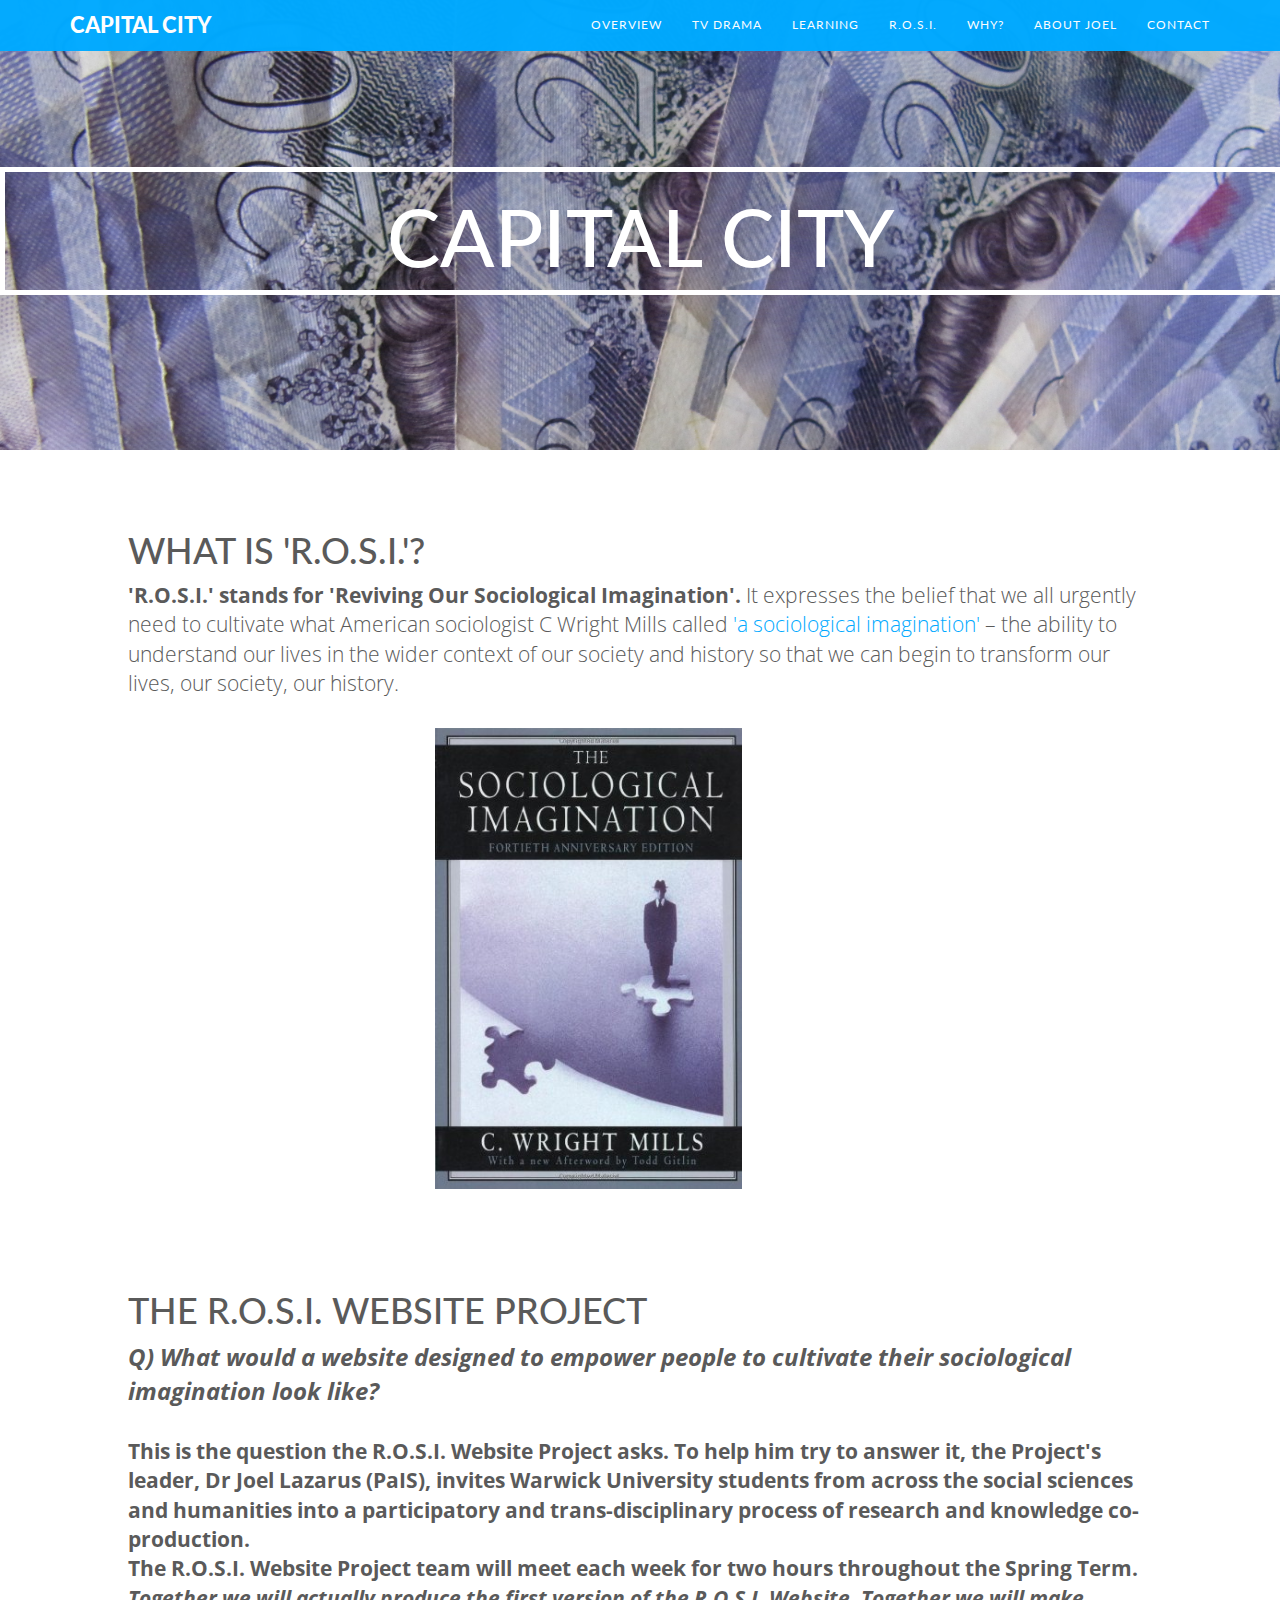
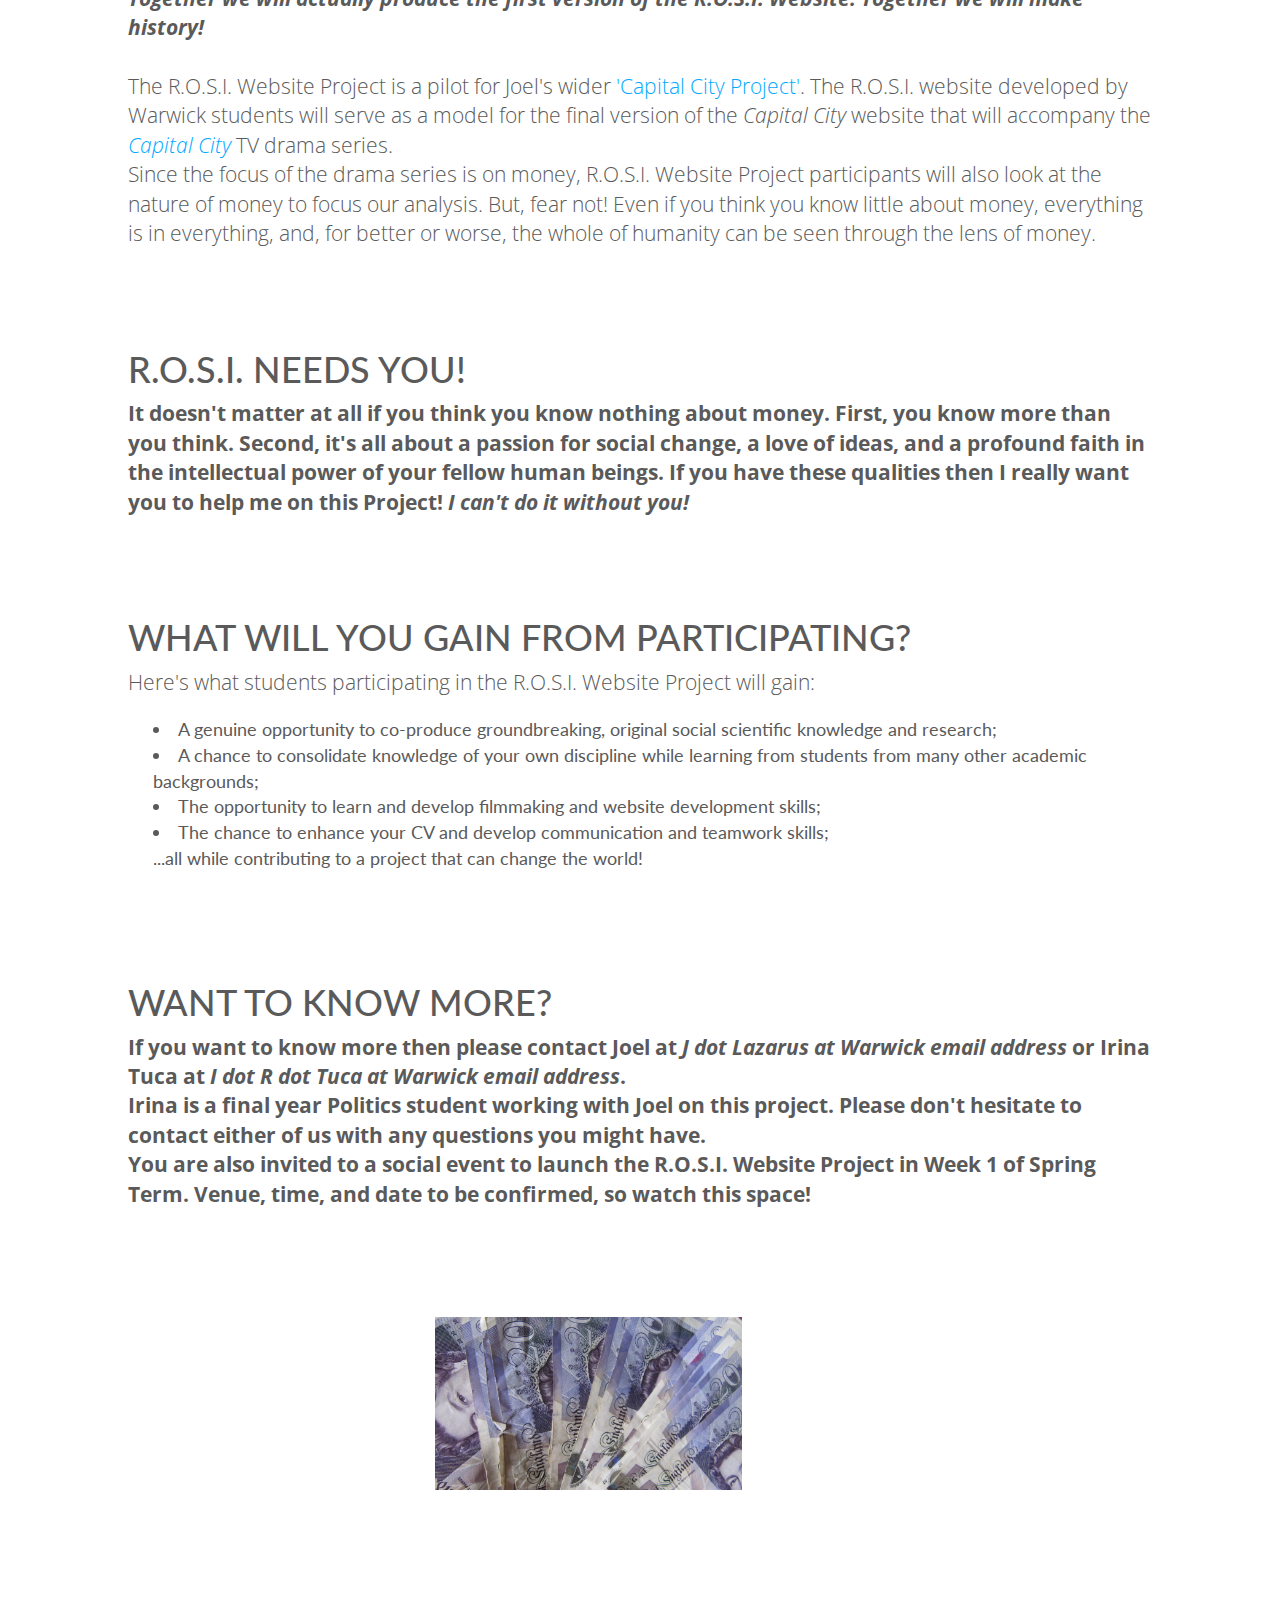
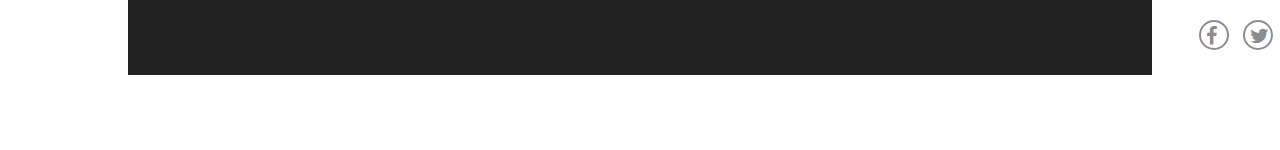
==== rosi.html @ 5887f874 "few more small edits" ====
<!DOCTYPE html>
<html lang="en">

  <head>
         <!-- Basic Page Needs
        ================================================== -->
        <meta charset="utf-8">
        <!--[if IE]><meta http-equiv="x-ua-compatible" content="IE=9" /><![endif]-->
        <meta name="viewport" content="width=device-width, initial-scale=1">
        <title>Capital City</title>
        <meta name="description" content="Capital City drama">
        <meta name="keywords" content="marxism, television, drama">
        <meta name="author" content="Joel Lazarus">
        
        <!-- Favicons
        ================================================== -->
        <link rel="shortcut icon" href="img/favicon.ico" type="image/x-icon">
        <link rel="apple-touch-icon" href="img/apple-touch-icon.png">
        <link rel="apple-touch-icon" sizes="72x72" href="img/apple-touch-icon-72x72.png">
        <link rel="apple-touch-icon" sizes="114x114" href="img/apple-touch-icon-114x114.png">

        <!-- Bootstrap -->
        <link rel="stylesheet" type="text/css"  href="css/bootstrap.css">
        <link rel="stylesheet" type="text/css" href="fonts/font-awesome/css/font-awesome.css">

        <!-- Slider
        ================================================== -->
        <link href="css/owl.carousel.css" rel="stylesheet" media="screen">
        <link href="css/owl.theme.css" rel="stylesheet" media="screen">

        <!-- Stylesheet
        ================================================== -->
        <link rel="stylesheet" type="text/css"  href="css/style.css">
        <link rel="stylesheet" type="text/css" href="css/responsive.css">

        <link href='http://fonts.googleapis.com/css?family=Lato:100,300,400,700,900,100italic,300italic,400italic,700italic,900italic' rel='stylesheet' type='text/css'>
        <link href='http://fonts.googleapis.com/css?family=Open+Sans:300italic,400italic,600italic,700italic,800italic,700,300,600,800,400' rel='stylesheet' type='text/css'>

        <script type="text/javascript" src="js/modernizr.custom.js"></script>

        <!-- HTML5 shim and Respond.js for IE8 support of HTML5 elements and media queries -->
        <!-- WARNING: Respond.js doesn't work if you view the page via file:// -->
        <!--[if lt IE 9]>
          <script src="https://oss.maxcdn.com/html5shiv/3.7.2/html5shiv.min.js"></script>
          <script src="https://oss.maxcdn.com/respond/1.4.2/respond.min.js"></script>
        <![endif]-->
  </head>

  <body>
        <!-- Navigation
        ==========================================-->
    <nav id="tf-menu" class="navbar navbar-default navbar-fixed-top blue">
      <div class="container">
        <!-- Brand and toggle get grouped for better mobile display -->
        <div class="navbar-header">
          <button type="button" class="navbar-toggle collapsed" data-toggle="collapse" data-target="#bs-example-navbar-collapse-1">
            <span class="sr-only">Toggle navigation</span>
            <span class="icon-bar"></span>
            <span class="icon-bar"></span>
            <span class="icon-bar"></span>
          </button>
          <a class="navbar-brand" href="index.html">CAPITAL CITY</a>
        </div>

        <!-- Collect the nav links, forms, and other content for toggling -->
        <div class="collapse navbar-collapse" id="bs-example-navbar-collapse-1">
          <ul class="nav navbar-nav navbar-right">
            <li><a href="index.html#overview" class="page-scroll">Overview</a></li>
            <li><a href="index.html#tv" class="page-scroll">TV Drama</a></li>
            <li><a href="index.html#rosi" class="page-scroll">Learning</a></li>
            <li><a href="rosi.html" >R.O.S.I.</a></li>
            <li><a href="index.html#why" class="page-scroll">Why?</a></li>             
<!--             <li><a href="#tf-timeline" class="page-scroll">The Plan</a></li> -->
            <li><a href="index.html#joel" class="page-scroll">About Joel</a></li>
            <li><a href="index.html#contact" class="page-scroll">Contact</a></li>
          </ul>
        </div><!-- /.navbar-collapse -->
      </div><!-- /.container-fluid -->
    </nav>

         <!-- front pic and logo
    ==========================================-->

    <div id="front">
        <div class="content text-center">
            <div id="front-text">
                <h1 style="color:white; font-size:80px;">CAPITAL CITY</h1> 
            </div>
        </div>
    </div>



        <!-- overview
    ==========================================-->

    <div id="overview-bg">
        <div id="overview" style="width:80%;margin:0 10% 0 10%;">
            <div class="overlay-white">
                <div class="content">
                    <h1>What is 'R.O.S.I.'?</h1>
                    <p class="lead">
                        <strong>
                        'R.O.S.I.' stands for 'Reviving Our Sociological Imagination'. </strong>It expresses the belief that we all urgently need to cultivate what American sociologist C Wright Mills called <a href="https://www.youtube.com/watch?v=vcnOpZXcSvw">'a sociological imagination'</a> – the ability to understand our lives in the wider context of our society and history so that we can begin to transform our lives, our society, our history. 
                        <br>
                        <br>
                        <img src="img/Sociological Imagination 2.jpg" class="myimage"/>
        <div id="overview-bg">
             <div class="overlay-white">
                <div class="content">
                    <h1>The R.O.S.I. Website Project</h1>
                    <p class="lead">
                        <strong>
                        <font size="5">
                        <i>Q) What would a website designed to empower people to cultivate their sociological imagination look like?</I><br>
                        </font>
                        <br>
                        This is the question the R.O.S.I. Website Project asks. To help him try to answer it, the Project's leader, Dr Joel Lazarus (PaIS), invites Warwick University students from across the social sciences and humanities into a participatory and trans-disciplinary process of research and knowledge co-production.<br> 
                        The R.O.S.I. Website Project team will meet each week for two hours throughout the Spring Term.<br> 
                        <i>Together we will actually produce the first version of the R.O.S.I. Website. Together we will make history!</i>
                        </strong>
                        <br>
                        <br>
                        The R.O.S.I. Website Project is a pilot for Joel's wider <a href="https://www.capital-city.github.io">'Capital City Project'</a>. The R.O.S.I. website developed by Warwick students will serve as a model for the final version of the <i>Capital City</i> website that will accompany the <a href="#tv" class="page-scroll"><i>Capital City</i></a> TV drama series.
                        <br>
                        Since the focus of the drama series is on money, R.O.S.I. Website Project participants will also look at the nature of money to focus our analysis. But, fear not! Even if you think you know little about money, everything is in everything, and, for better or worse, the whole of humanity can be seen through the lens of money.

                    </p>
        <div id="overview-bg">
                <div class="overlay-white">
                <div class="content">
                    <h1>R.O.S.I. needs YOU!</h1>
                    <p class="lead">
                        <strong>
                        It doesn't matter at all if you think you know nothing about money. First, you know more than you think. Second, it's all about a passion for social change, a love of ideas, and a profound faith in the intellectual power of your fellow human beings. If you have these qualities then I really want you to help me on this Project! <i>I can't do it without you!</I>
                        </strong>
                        
                    </p>
        <div id="overview-bg">
                <div class="overlay-white">
                <div class="content">
                    <h1>What will you gain from participating?</h1>
                    <p class="lead">
                       Here's what students participating in the R.O.S.I. Website Project will gain:
                       <font size="4">
                       <ul>
                       <li>A genuine opportunity to co-produce groundbreaking, original social scientific knowledge and research;</li>
                       <li>A chance to consolidate knowledge of your own discipline while learning from students from many other academic backgrounds;</li>
                       <li>The opportunity to learn and develop filmmaking and website development skills;</li>
                       <li>The chance to enhance your CV and develop communication and teamwork skills;</li>
                        ...all while contributing to a project that can change the world!
                    </ul>
                </font>
                    </p>
                             <br>
        <div id="overview-bg">
                <div class="overlay-white">
                <div class="content">
                    <h1>Want to know more?</h1>
                    <p class="lead">
                    <strong>
                    If you want to know more then please contact Joel at <i>J dot Lazarus at Warwick email address</i> or Irina Tuca at <i>I dot R dot Tuca at Warwick email address</i>. 
                    <br>
                    Irina is a final year Politics student working with Joel on this project. Please don't hesitate to contact either of us with any questions you might have.
                    
                    <br>
                    You are also invited to a social event to launch the R.O.S.I. Website Project in Week 1 of Spring Term. Venue, time, and date to be confirmed, so watch this space!
                    </strong>
                    <p class="lead">
                    <br>
                    <br>
                    <br>
                    <img src="img/cash.jpg" class="myimage"/>
                    <!-- <div class="myimage"> -->
                        <!-- <iframe width="560" height="315" src="https://www.youtube.com/embed/0XYc2scuJrI" frameborder="0" allowfullscreen></iframe>     -->
                    </font> 
                    </div>

             
                   
                </div>
            </div>
        </div>
    </div>


        <!-- watching
    ==========================================-->


    
          <!-- RoadMap
    ==========================================-->

<!-- Copy from about.html section -->

 


      <!-- Joel
    ==========================================-->


    
    <br>
    <br>

    <nav id="footer">
        <div class="container">
            <div class="pull-left fnav">
          
            </div>
            <div class="pull-right fnav">
                <ul class="footer-social">
                    <li><a href="#"><i class="fa fa-facebook"></i></a></li>
                    <li><a href="#"><i class="fa fa-twitter"></i></a></li>
                </ul>
            </div>
        </div>
    </nav>


    <!-- jQuery (necessary for Bootstrap's JavaScript plugins) -->
    <script src="https://ajax.googleapis.com/ajax/libs/jquery/1.11.1/jquery.min.js"></script>
    <script type="text/javascript" src="js/jquery.1.11.1.js"></script>
    <!-- Include all compiled plugins (below), or include individual files as needed -->
    <script type="text/javascript" src="js/bootstrap.js"></script>
    <script type="text/javascript" src="js/SmoothScroll.js"></script>
    <script type="text/javascript" src="js/jquery.isotope.js"></script>

    <script src="js/owl.carousel.js"></script>

    <!-- Javascripts
    ================================================== -->
    <script type="text/javascript" src="js/main.js"></script>

  </body>
</html>
---- css/style.css ----
@import url(http://fonts.googleapis.com/css?family=Lato:100,300,400,700,900,100italic,300italic,400italic,700italic,900italic);
@import url(http://fonts.googleapis.com/css?family=Open+Sans:300italic,400italic,600italic,700italic,800italic,700,300,600,800,400);

body, html{
	font-family: 'Lato', sans-serif;
	text-rendering: optimizeLegibility !important;
	-webkit-font-smoothing: antialiased !important;
	color: #5a5a5a;
}

h1{
	text-transform: uppercase;
}
h1 strong{
	font-weight: 900;
}
h2{
	text-transform: uppercase;
}
h3{
font-size: 18px;
font-weight: 900;
}
h4{
	text-transform: uppercase;
}
h5{
	text-transform: uppercase;
	font-weight: 700;
	line-height: 20px;
}
p{
	font-family: 'Open Sans', sans-serif;
}
p.intro{
	font-size: 16px;
	margin: 12px 0 0;
	line-height: 24px;
	font-family: 'Open Sans', sans-serif;
}
a{ color: #00A9FF;}
a:hover,
a:focus{
	text-decoration: none;
	color: #00A9FF;
}

.section-title hr{
	border-color: #00A9FF;
	border-width: 4px;
	width: 60px;
	float: left;
	clear: both;
}
.clearfix:after {
     visibility: hidden;
     display: block;
     font-size: 0;
     content: " ";
     clear: both;
     height: 0;
     }
.clearfix { display: inline-block; }
* html .clearfix { height: 1%; }
.clearfix { display: block; }
ul, ol{
	padding: 0;
	webkit-padding: 0;
	moz-padding: 0;
}
/* Navigation */
#tf-menu {
	transition: all 0.8s;
}

#tf-menu.navbar-default {
	background-color: rgba(248, 248, 248, 0);
	border-color: rgba(231, 231, 231, 0);
}
#tf-menu a.navbar-brand {
text-transform: uppercase;
font-size: 22px;
color: #fff;
font-weight: 900;
}

#tf-menu.navbar-default .navbar-nav > li > a {
	text-transform: uppercase;
	color: #FFF;
	font-size: 12px;
	letter-spacing: 1px;
}

#tf-menu.blue {
	background-color: #01AAFF;
	opacity: 0.98;
}

#tf-menu.blue.on {
	background-color: rgba(0,144,215,1) !important;
	padding: 0 !important;
}

#tf-menu.green {
	background-color: #00D07F;
}

#tf-menu.green.on {
	background-color: rgba(13,181,117,1) !important;
	padding: 0 !important;
}

.navbar-default .navbar-nav > .active > a, 
.navbar-default .navbar-nav > .active > a:hover, 
.navbar-default .navbar-nav > .active > a:focus {
	/*color: #00A9FF !important;*/
	text-decoration: underline;
	background-color: transparent;
	font-weight: 700;
}

.navbar-toggle {
	border-radius: 0;
	}
.navbar-default .navbar-toggle:hover, 
.navbar-default .navbar-toggle:focus {
	background-color: #00A9FF;
	border-color: #00A9FF;
	}
.navbar-default .navbar-toggle:hover>.icon-bar {
	background-color: #FFF;
	}


.overlay-blue{
	background: rgba(1,170,255,1);
	height: auto;
	background-attachment: fixed;
	padding-bottom: 25px;
}
.overlay-green{
	background: rgba(0,208,127,1);
	height: auto;
	background-attachment: fixed;
	padding-bottom: 25px;
}
.overlay-white{
	background: rgba(255,255,255,0.5);
	height: auto;
	background-attachment: fixed;
	padding-bottom: 25px;
}
.overlay-white h2{
	color: #0DB575;
}

.engage-section .content{
	padding-top: 3%;
}
#sec1{
	height: 750px;
}
#sec3{
	height: 1300px;
}
#sec4{
	height: 500px;
}
.engage-section{
	heigth: 900px;
}
#tf-engage{
	color: #fff;
}
#tf-engage p{
	font-size: 16px;
}
ul {
	font-size: 16px;
    list-style-position: inside;
    margin-left: 25px; 
}
#tf-studies{
	background-image: url("../img/07.jpg");
	background-size: cover;
	background-position: center;
	background-attachment: fixed;
	background-repeat: no-repeat;
}
#tf-science{
	background-image: url("../img/09.jpg");
	background-size: cover;
	background-position: center;
	background-attachment: fixed;
	background-repeat: no-repeat;
}

/* Home Style */
#tf-home{
	background-size: cover;
	background-position: center;
	background-attachment: fixed;
	background-repeat: no-repeat;
	color: #cfcfcf;
}
#tf-home p.lead{
	color: rgba(250,250,250,1);
	text-align="justify"
}	

#video-box {
	position: relative;
	display: inline-block;
	background: url(../img/01.png);
	background-size: 400px;
	background-repeat: no-repeat;
	width:  400px;
	height: 350px;
}

.presentation-video{
	padding: 20px 18px 120px 18px;
}

.content{
	position: relative;
	padding: 6% 0 0;
}

.color{
	color: #00A9FF;
}

a.fa.fa-angle-down {
	padding: 10px 15px;
	color: rgba(210,211,213,1);
	border: 2px solid #b4b4b4;
	border-radius: 50%;
	font-size: 24px;
	margin-top: 20px;
	transition: all 0.5s;
}
a.fa.fa-angle-down.blue:hover{
	background: rgba(0,169,255,0.9);
	color: #ffffff;
	border: 2px solid #00A9FF;
}
a.fa.fa-angle-down.white:hover{
	background: rgba(210,211,213,0.5);
	color: #ffffff;
	border: 2px solid #00A9FF;
}
/* About Section */
#tf-about{
	padding: 80px 0;
}
ul.about-list{ margin: 30px 0 0 ;}
ul.about-list li{
	display: block;
	font-size: 16px;
	line-height: 30px;
	font-family: 'Open Sans', sans-serif;
}
ul.about-list li span{ 
	margin-right: 10px;
}

#tf-timeline{
	margin-top: 150px;
}

/* Team Section */
#tf-team{
	background: url(../img/03.jpg);
	background-size: cover;
	background-position: center;
	background-attachment: fixed;
	background-repeat: no-repeat;
	color: #ffffff;
}
#tf-team .overlay{
	background: -moz-linear-gradient(top,  rgba(0,0,0,0.8) 0%, rgba(0,0,0,0.73) 17%, rgba(0,0,0,0.66) 35%, rgba(0,0,0,0.55) 62%, rgba(0,0,0,0.4) 100%); /* FF3.6+ */
	background: -webkit-gradient(linear, left top, left bottom, color-stop(0%,rgba(0,0,0,0.8)), color-stop(17%,rgba(0,0,0,0.73)), color-stop(35%,rgba(0,0,0,0.66)), color-stop(62%,rgba(0,0,0,0.55)), color-stop(100%,rgba(0,0,0,0.4))); /* Chrome,Safari4+ */
	background: -webkit-linear-gradient(top,  rgba(0,0,0,0.8) 0%,rgba(0,0,0,0.73) 17%,rgba(0,0,0,0.66) 35%,rgba(0,0,0,0.55) 62%,rgba(0,0,0,0.4) 100%); /* Chrome10+,Safari5.1+ */
	background: -o-linear-gradient(top,  rgba(0,0,0,0.8) 0%,rgba(0,0,0,0.73) 17%,rgba(0,0,0,0.66) 35%,rgba(0,0,0,0.55) 62%,rgba(0,0,0,0.4) 100%); /* Opera 11.10+ */
	background: -ms-linear-gradient(top,  rgba(0,0,0,0.8) 0%,rgba(0,0,0,0.73) 17%,rgba(0,0,0,0.66) 35%,rgba(0,0,0,0.55) 62%,rgba(0,0,0,0.4) 100%); /* IE10+ */
	background: linear-gradient(to bottom,  rgba(0,0,0,0.8) 0%,rgba(0,0,0,0.73) 17%,rgba(0,0,0,0.66) 35%,rgba(0,0,0,0.55) 62%,rgba(0,0,0,0.4) 100%); /* W3C */
	filter: progid:DXImageTransform.Microsoft.gradient( startColorstr='#cc000000', endColorstr='#66000000',GradientType=0 ); /* IE6-9 */
	height: auto;
	background-attachment: fixed;
	padding: 80px 0;
}
.section-title.center{
	padding: 30px 0;
}
.section-title h2,
.section-title.center h2{
	font-weight: 300;
}
.section-title.center .line{
	border-top: 4px solid #00A9FF;
	height: 10px;
	width: 60px;
	text-align: center;
	margin: 0 auto;
	margin-top: 20px;
}

.section-title.center hr {
	border-top: 4px solid rgba(252, 172, 69, 0.34);
	width: 40px;
	text-align: center;
	margin-top: 10px;
	position: relative;
	left: 17%;
}

#team{ margin: 0 auto}
#team .item{
    padding: 0;
    margin: 5		px;
    color: #FFF;
    text-align: center;
}

img.img-circle.team-img {
	width: 120px;
	height: 120px;
	border: 4px solid transparent;
	transition: all 0.5s;
}
#tf-team .item .thumbnail:hover>img.img-circle.team-img{
	border: 4px solid #00A9FF;
}
#tf-team .thumbnail {
	background: transparent;
	border: 0;
}

#tf-team .thumbnail .caption {
	padding: 9px;
	color: #F2F2F2;
}

.owl-theme .owl-controls .owl-page span {
	display: block;
	width: 10px;
	height: 10px;
	margin: 5px 7px;
	filter: Alpha(Opacity=1);
	opacity: 1;
	-webkit-border-radius: 0;
	-moz-border-radius: 20px;
	border-radius: 0;
	background: #FFFFFF;
	transition: all 0.5s;
}

.owl-theme .owl-controls .owl-page.active span, 
.owl-theme .owl-controls.clickable .owl-page:hover span {
	filter: Alpha(Opacity=100);
	opacity: 1;
	background: #00A9FF;
}
.owl-theme .owl-controls .owl-page.active span{
	background: #00A9FF;
}

/* Services Section */
#tf-services{
	padding: 30px 0;
}

.space{
	margin-top: 40px;
}

#tf-services i.fa {
	font-size: 40px;
	border: 4px solid #00A9FF;
	width: 100px;
	height: 100px;
	padding: 27px 25px;
	margin-bottom: 10px;
	border-radius: 50%;
	transition: all 0.5s;
}

#tf-services i.fa.fa-mobile{
	font-size: 50px;
	padding: 20px 25px;
}

#tf-services .service:hover>i.fa{
	background: #00A9FF;
	color: #ffffff;
}

/* Clients Section */
#tf-clients{
	background: url(../img/04.jpg);
	background-size: cover;
	background-position: center;
	background-attachment: fixed;
	background-repeat: no-repeat;
	color: #ffffff;
}

#tf-clients .overlay{
	background: -moz-linear-gradient(top,  rgba(0,0,0,0.8) 0%, rgba(0,0,0,0.73) 17%, rgba(0,0,0,0.66) 35%, rgba(0,0,0,0.55) 62%, rgba(0,0,0,0.4) 100%); /* FF3.6+ */
	background: -webkit-gradient(linear, left top, left bottom, color-stop(0%,rgba(0,0,0,0.8)), color-stop(17%,rgba(0,0,0,0.73)), color-stop(35%,rgba(0,0,0,0.66)), color-stop(62%,rgba(0,0,0,0.55)), color-stop(100%,rgba(0,0,0,0.4))); /* Chrome,Safari4+ */
	background: -webkit-linear-gradient(top,  rgba(0,0,0,0.8) 0%,rgba(0,0,0,0.73) 17%,rgba(0,0,0,0.66) 35%,rgba(0,0,0,0.55) 62%,rgba(0,0,0,0.4) 100%); /* Chrome10+,Safari5.1+ */
	background: -o-linear-gradient(top,  rgba(0,0,0,0.8) 0%,rgba(0,0,0,0.73) 17%,rgba(0,0,0,0.66) 35%,rgba(0,0,0,0.55) 62%,rgba(0,0,0,0.4) 100%); /* Opera 11.10+ */
	background: -ms-linear-gradient(top,  rgba(0,0,0,0.8) 0%,rgba(0,0,0,0.73) 17%,rgba(0,0,0,0.66) 35%,rgba(0,0,0,0.55) 62%,rgba(0,0,0,0.4) 100%); /* IE10+ */
	background: linear-gradient(to bottom,  rgba(0,0,0,0.8) 0%,rgba(0,0,0,0.73) 17%,rgba(0,0,0,0.66) 35%,rgba(0,0,0,0.55) 62%,rgba(0,0,0,0.4) 100%); /* W3C */
	filter: progid:DXImageTransform.Microsoft.gradient( startColorstr='#cc000000', endColorstr='#66000000',GradientType=0 ); /* IE6-9 */
	padding: 80px 0;
	background-attachment: fixed;
}

#clients .item{
    padding: 0;
    margin: 35px;
    color: #FFF;
    text-align: center;
}
/* Gallery Section 
==============================*/
#tf-works{
	padding: 30px 0;
}

.categories{ 
	padding: 10px 0;
}
ul.cat li{
	display: inline-block;
}
#tf-works li.pull-right {
	margin-top: 10px;
}
ol.type li{
	display: inline-block;
	margin-left: 20px;
}
ol.type li:after{
	content: ' | ';
	margin-left: 20px;
}
ol.type li:last-child:after { content: ''; }
ol.type li a{ color: #222222}
ol.type li a.active { font-weight: 700; }
.isotope-item { z-index: 2 }
.isotope-hidden.isotope-item { z-index: 1 }
.isotope,
.isotope .isotope-item {
    /* change duration value to whatever you like */
    -webkit-transition-duration: 0.8s;
    -moz-transition-duration: 0.8s;
    transition-duration: 0.8s;
}
.isotope-item {
    margin-right: -1px;
    -webkit-backface-visibility: hidden;
    backface-visibility: hidden;
}
.isotope {
    -webkit-backface-visibility: hidden;
    backface-visibility: hidden;
    -webkit-transition-property: height, width;
    -moz-transition-property: height, width;
    transition-property: height, width;
}
.isotope .isotope-item {
    -webkit-backface-visibility: hidden;
    backface-visibility: hidden;
    -webkit-transition-property: -webkit-transform, opacity;
    -moz-transition-property: -moz-transform, opacity;
    transition-property: transform, opacity;
}
.portfolio-item{
	margin-bottom: 30px;
}
.portfolio-item .hover-bg{
	height: 260px;
	overflow: hidden;
	position: relative;
}

.hover-bg .hover-text {
	position: absolute;
	text-align: center;
	margin: 0 auto;
	color: #ffffff;
	background: rgba(0, 0, 0, 0.66);
	padding: 25% 0;
	height: 100%;
	width: 100%;
	opacity: 0;
    transition: all 0.5s;
}
.hover-bg .hover-text>h4{
	opacity: 0;
	-webkit-transform: translateY(100%);
            transform: translateY(100%);
            transition: all 0.3s;
}
.hover-bg:hover .hover-text>h4{
	opacity: 1;
    -webkit-backface-visibility:hidden;
    -webkit-transform: translateY(0);
            transform: translateY(0);
}
.hover-bg .hover-text>i{
	opacity: 0;
	-webkit-transform: translateY(0);
            transform: translateY(0);
            transition: all 0.3s;
}
.hover-bg:hover .hover-text>i{
	opacity: 1;
    -webkit-backface-visibility:hidden;
   -webkit-transform: translateY(100%);
            transform: translateY(100%);
}
.hover-bg:hover .hover-text{
	opacity: 1;
}
#tf-works i.fa {
	height: 30px;
	width: 30px;
	border: 1px solid #00A9FF;
	font-size: 20px;
	padding: 5px;
	border-radius: 50%;
	color: #00A9FF;
}
/* Testimonials Section */
#tf-testimonials{
	background: url(../img/05.jpg);
	background-size: cover;
	background-position: center;
	background-attachment: fixed;
	background-repeat: no-repeat;
	color: #ffffff;
}

#tf-testimonials .overlay{
	background: -moz-linear-gradient(top,  rgba(0,0,0,0.8) 0%, rgba(0,0,0,0.73) 17%, rgba(0,0,0,0.66) 35%, rgba(0,0,0,0.55) 62%, rgba(0,0,0,0.4) 100%); /* FF3.6+ */
	background: -webkit-gradient(linear, left top, left bottom, color-stop(0%,rgba(0,0,0,0.8)), color-stop(17%,rgba(0,0,0,0.73)), color-stop(35%,rgba(0,0,0,0.66)), color-stop(62%,rgba(0,0,0,0.55)), color-stop(100%,rgba(0,0,0,0.4))); /* Chrome,Safari4+ */
	background: -webkit-linear-gradient(top,  rgba(0,0,0,0.8) 0%,rgba(0,0,0,0.73) 17%,rgba(0,0,0,0.66) 35%,rgba(0,0,0,0.55) 62%,rgba(0,0,0,0.4) 100%); /* Chrome10+,Safari5.1+ */
	background: -o-linear-gradient(top,  rgba(0,0,0,0.8) 0%,rgba(0,0,0,0.73) 17%,rgba(0,0,0,0.66) 35%,rgba(0,0,0,0.55) 62%,rgba(0,0,0,0.4) 100%); /* Opera 11.10+ */
	background: -ms-linear-gradient(top,  rgba(0,0,0,0.8) 0%,rgba(0,0,0,0.73) 17%,rgba(0,0,0,0.66) 35%,rgba(0,0,0,0.55) 62%,rgba(0,0,0,0.4) 100%); /* IE10+ */
	background: linear-gradient(to bottom,  rgba(0,0,0,0.8) 0%,rgba(0,0,0,0.73) 17%,rgba(0,0,0,0.66) 35%,rgba(0,0,0,0.55) 62%,rgba(0,0,0,0.4) 100%); /* W3C */
	filter: progid:DXImageTransform.Microsoft.gradient( startColorstr='#cc000000', endColorstr='#66000000',GradientType=0 ); /* IE6-9 */
	padding: 80px 0;
	background-attachment: fixed;
}
#testimonial {
	padding: 30px 0;
}
#testimonial .item{
    display: block;
    width: 100%;
    height: auto;
}

#testimonial .item p {
	font-weight: 400;
	margin: 30px 0;
	color: #d1d1d1;
}
/* Contact Section */
#tf-contact{
	padding: 80px 0;
}

label {
	float: left;
	font-size: 12px;
	font-weight: 400;
	font-family: 'Open Sans', sans-serif;
}
#tf-contact .form-control {
	display: block;
	width: 100%;
	padding: 6px 12px;
	font-size: 14px;
	line-height: 1.42857143;
	color: #555;
	background-color: #fff;
	background-image: none;
	border: 1px solid #ccc;
	border-radius: 2px;
	-webkit-box-shadow: none;
	box-shadow: none;
	-webkit-transition: none;
	-o-transition: none;
	transition: none;
}

#tf-contact .form-control:focus {
	border-color: inherit;
	outline: 0;
	-webkit-box-shadow: transparent;
	box-shadow: transparent;
}

button.btn.tf-btn.btn-default {
	background: rgba(0,169,255,1);
	padding: 5px 20px;
	color: #fff;
	text-transform: uppercase;
}

button.btn.tf-btn.btn-default:hover {
	font-weight: bold;
}


button.btn.tf-btn.btn-default.right {
	float: right;
}

button.btn.tf-btn.btn-default.center {
	float: center;
}

.btn:active, .btn.active {
	background-image: none;
	outline: 0;
	-webkit-box-shadow: none;
	box-shadow: none;
}

.btn:focus, 
.btn:active:focus, 
.btn.active:focus, 
.btn.focus, 
.btn:active.focus, 
.btn.active.focus {
	outline: thin dotted;
	outline: none;
	outline-offset: none;
}

#sidebar{
	font-size: 16px;
}

.medium {
	position: relative;
	width: 30%;
	float: right;
	margin right: 100px;
}
/* Footer */
nav#footer{
	background: #222222;
	color: #ffffff;
	padding: 20px 0 15px 0;
}
nav#footer .fnav{ vertical-align: middle;}
ul.footer-social li{
	display: inline-block;
	margin-right: 10px;
}
nav#footer p{
	font-size: 12px;
	margin-top: 10px;
}
#footer i.fa {
	height: 30px;
	width: 30px;
	border: 2px solid #8c8c8c;
	font-size: 20px;
	padding: 4px 5px;
	border-radius: 50%;
	color: #8c8c8c;
	transition: all 0.5s;
}
#footer i.fa:hover{
	background: #00A9FF;
	border-color: #00A9FF;
	color: #ffffff;
}

/* JOEL SITE */


/* Team Section */

#front{
	background: url(../img/cash.jpg);
	background-size: cover;
	background-position: center;
	background-attachment: fixed;
	background-repeat: no-repeat;
	min-width: 100%;
	min-height: 100%;
}

#front-text{
	border-style: solid;
	border-color: white;
	border-width: 5px;
}
.myimage{
	width:30%;
	margin-left:30%;
}
---- css/responsive.css ----
@media (max-width: 768px){
  .content {
	padding: 20% 0 0;
	}
}

@media (max-width: 603px){
#tf-menu.navbar-default {
	background-color: rgba(0,71,107,1);
	}
#tf-works li.pull-right, #tf-works li.pull-left {
    margin-top: 10px;
    float: none !important;
    text-align: center;
    display: block;
}
label{
    float: none !important
}
.pull-left.fnav,
.pull-right.fnav {
    float: none !important;
    text-align: center;
}

.hover-bg .hover-text {
    padding: 12% 10%;
}
}
@media (max-width: 360px){
.hover-bg .hover-text {
    padding: 22% 10%;
}
}
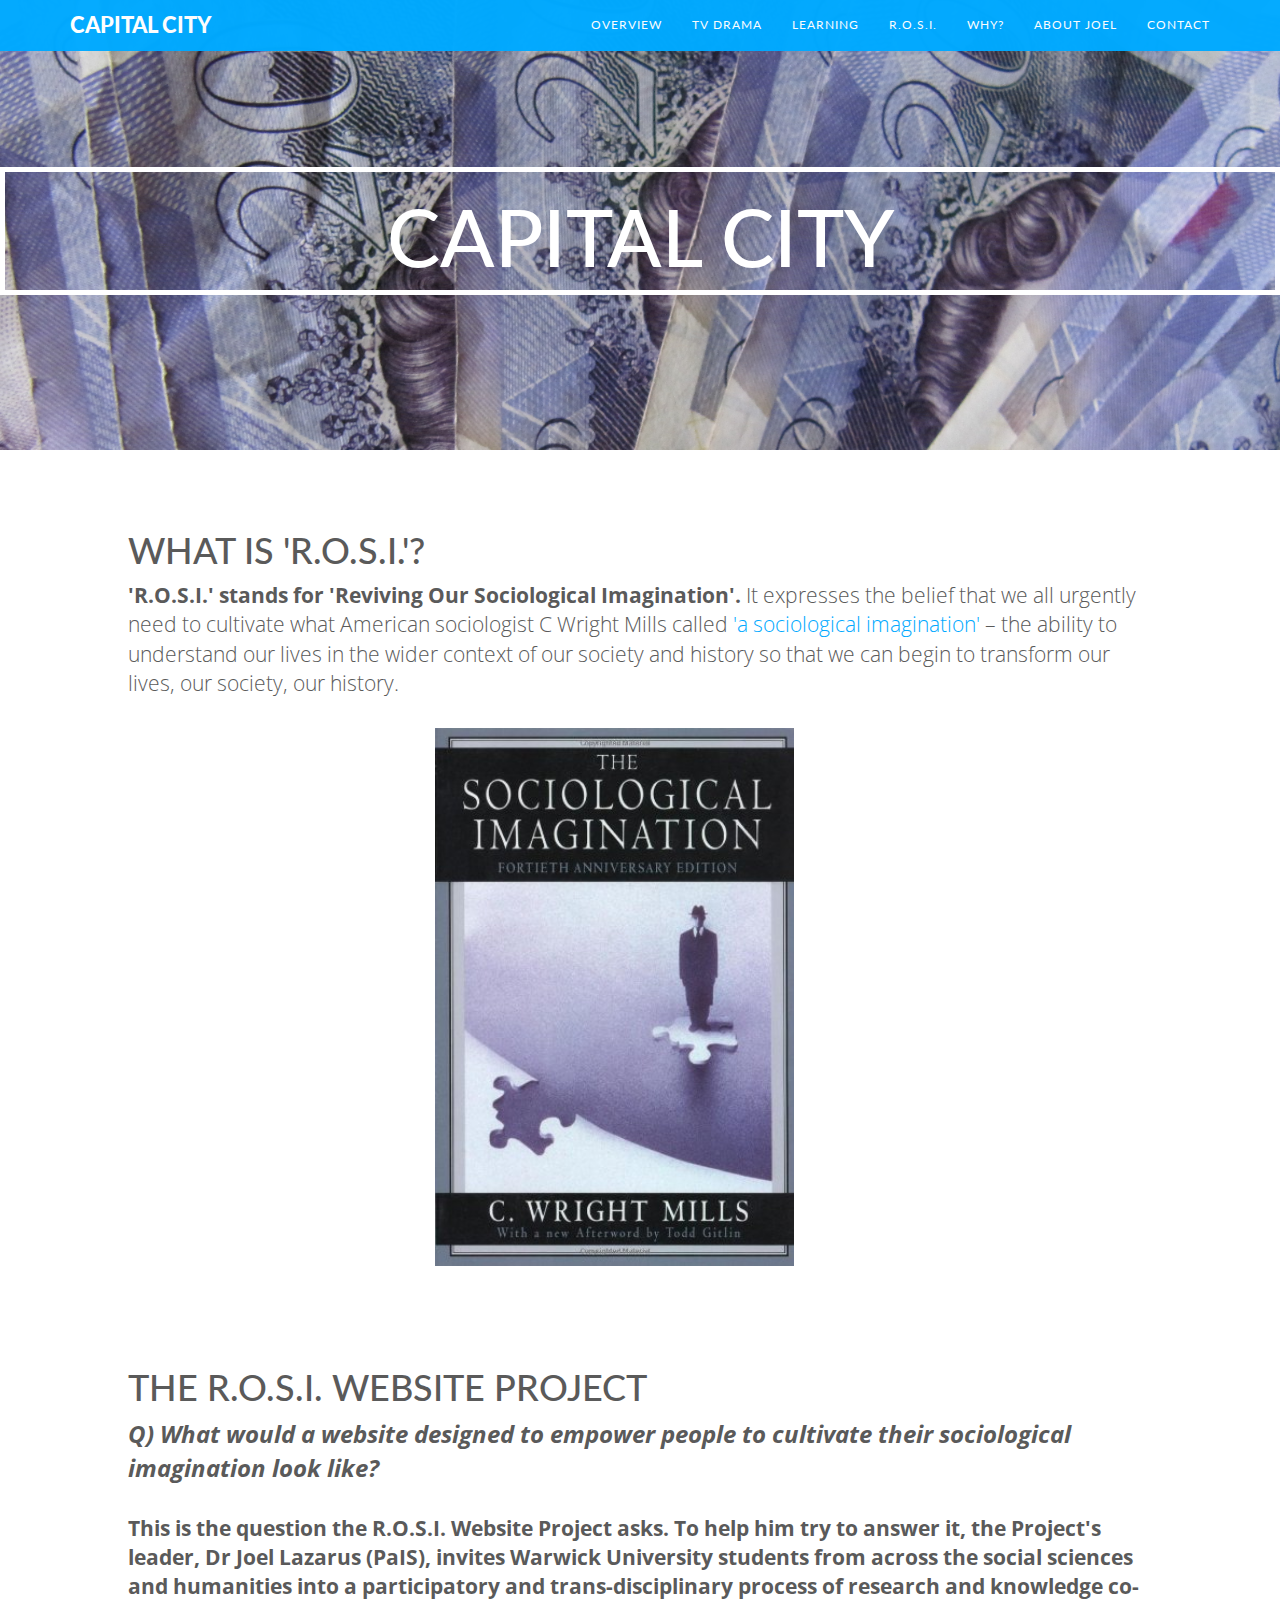
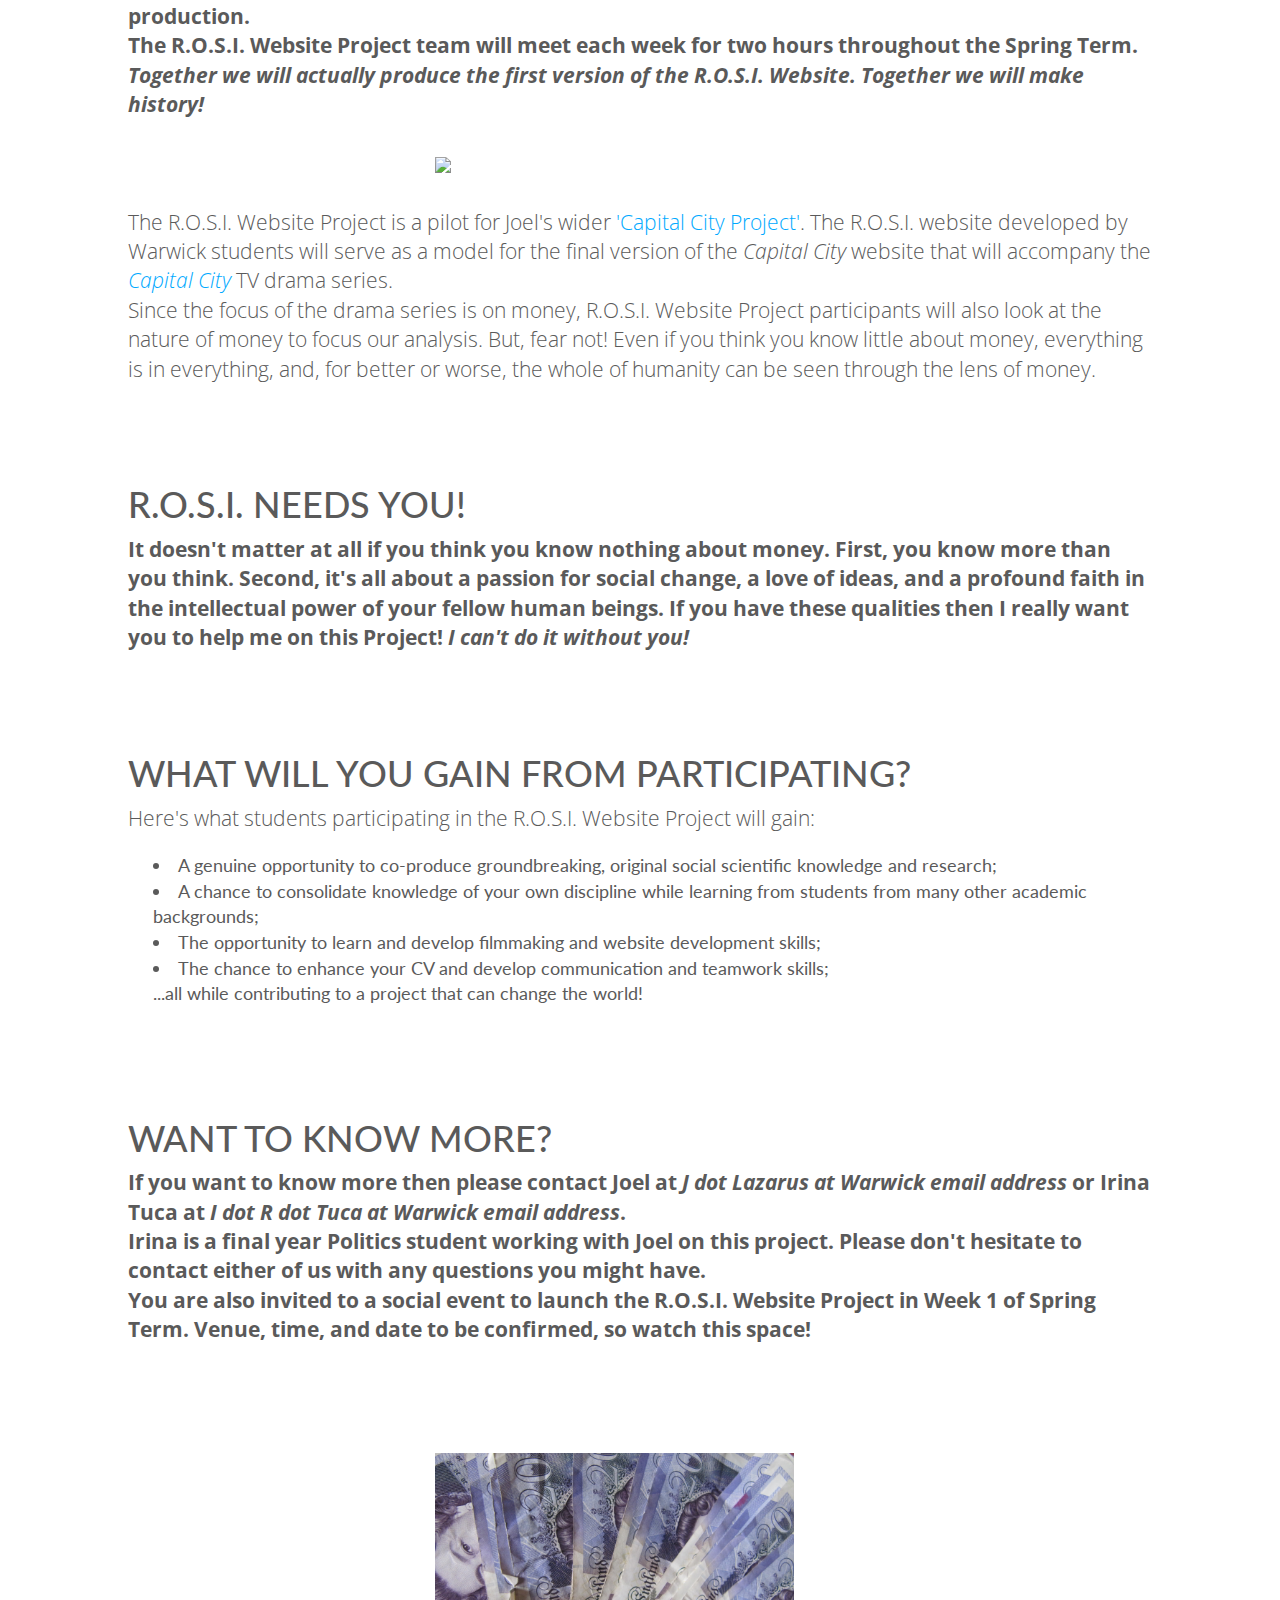
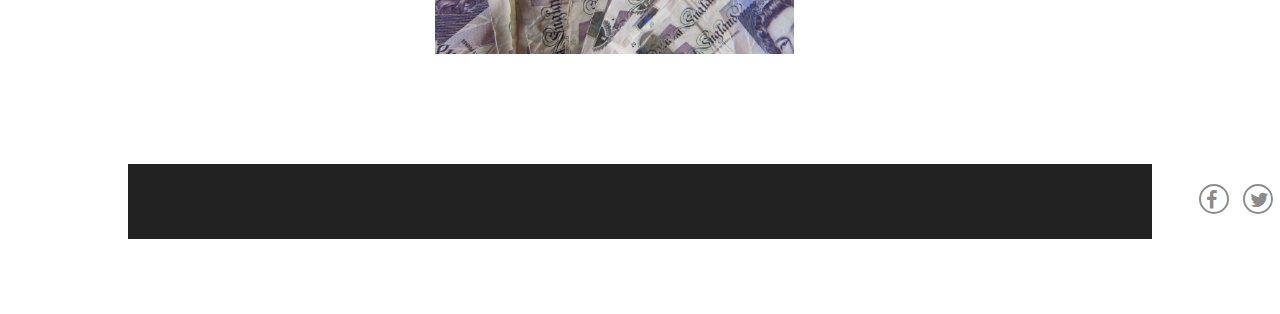
==== commit 13993008: "added photos to site" ====
--- a/rosi.html
+++ b/rosi.html
@@ -121,6 +121,9 @@
                         </strong>
                         <br>
                         <br>
+                        <img src="img/ROSI website.jpg" class="myimage"/>
+                        <br>
+                        <br>
                         The R.O.S.I. Website Project is a pilot for Joel's wider <a href="https://www.capital-city.github.io">'Capital City Project'</a>. The R.O.S.I. website developed by Warwick students will serve as a model for the final version of the <i>Capital City</i> website that will accompany the <a href="#tv" class="page-scroll"><i>Capital City</i></a> TV drama series.
                         <br>
                         Since the focus of the drama series is on money, R.O.S.I. Website Project participants will also look at the nature of money to focus our analysis. But, fear not! Even if you think you know little about money, everything is in everything, and, for better or worse, the whole of humanity can be seen through the lens of money.
--- a/css/style.css
+++ b/css/style.css
@@ -706,7 +706,7 @@
 	border-width: 5px;
 }
 .myimage{
-	width:30%;
+	width:35%;
 	margin-left:30%;
 }
 
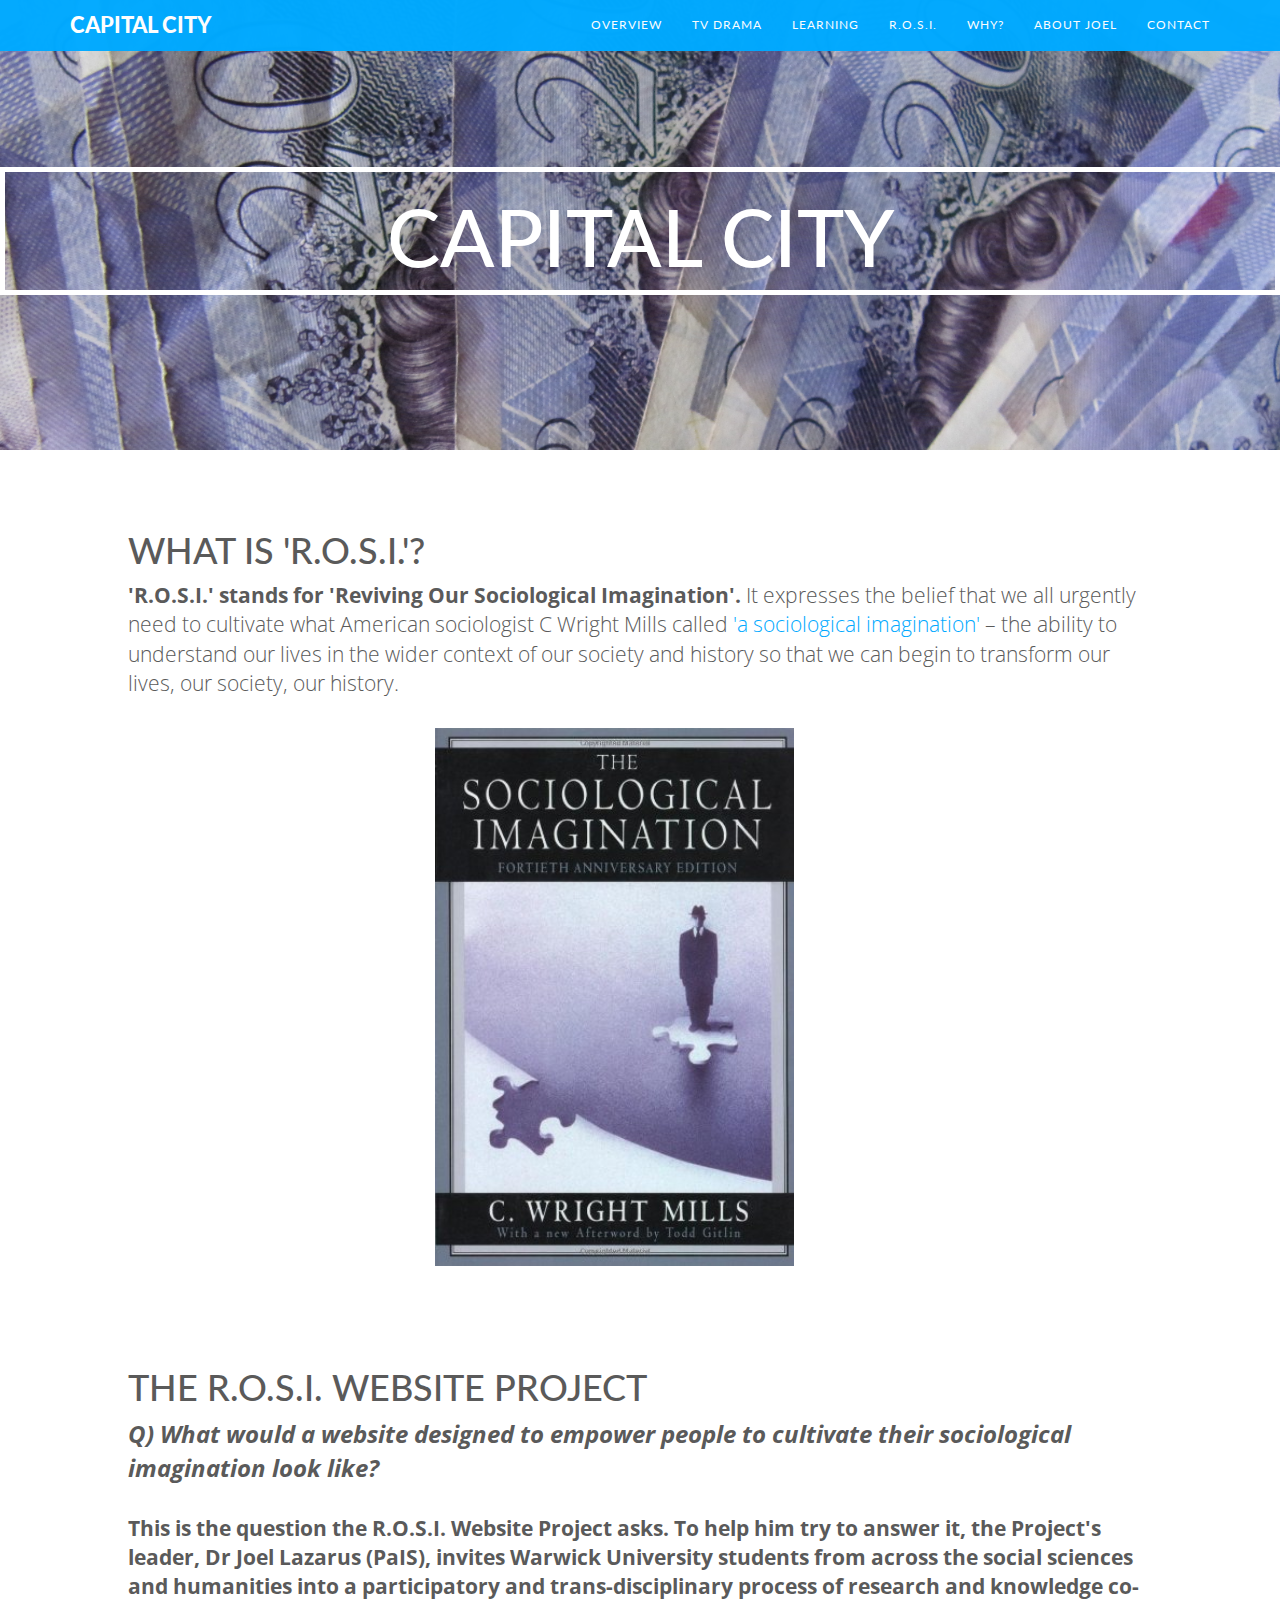
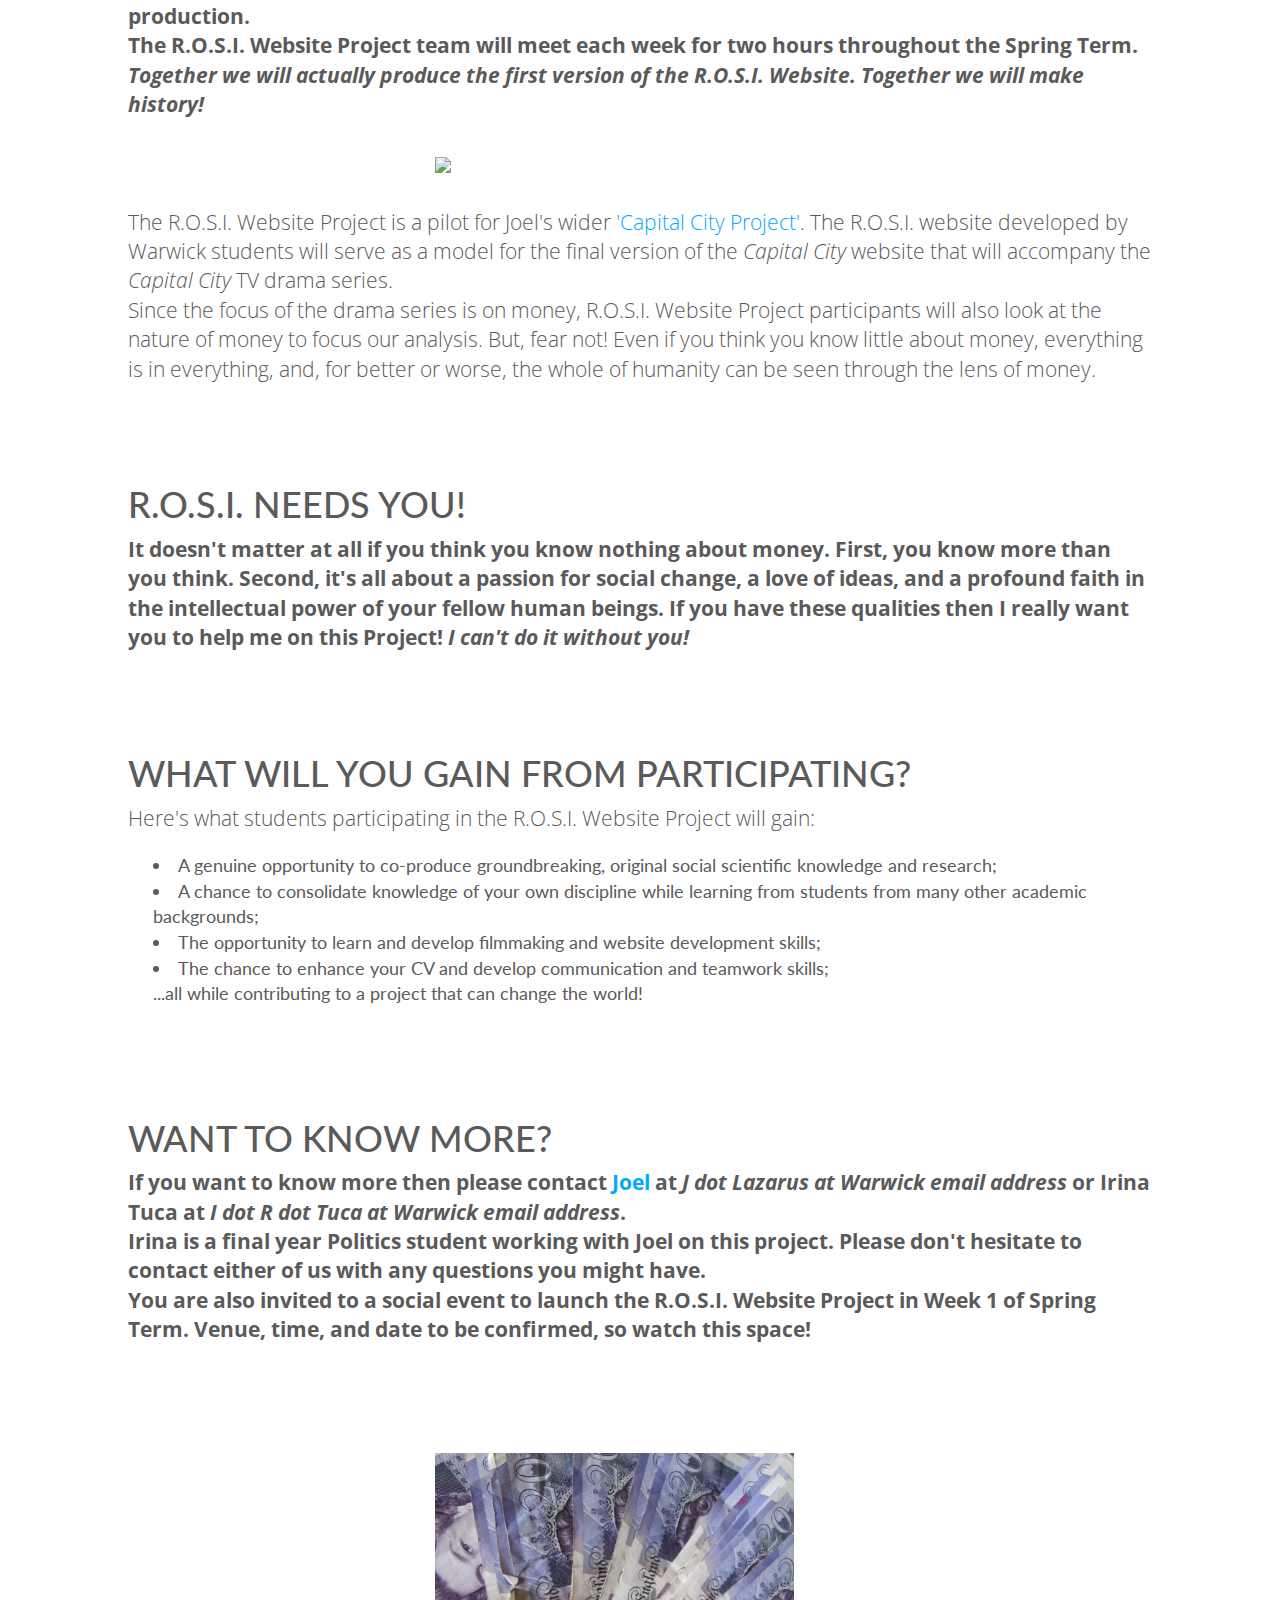
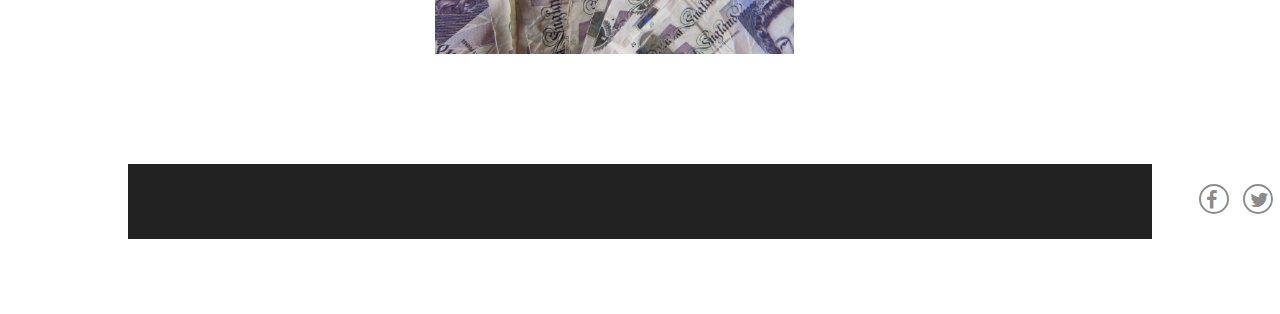
==== commit 0195a29c: "added new photos" ====
--- a/rosi.html
+++ b/rosi.html
@@ -118,13 +118,13 @@
                         This is the question the R.O.S.I. Website Project asks. To help him try to answer it, the Project's leader, Dr Joel Lazarus (PaIS), invites Warwick University students from across the social sciences and humanities into a participatory and trans-disciplinary process of research and knowledge co-production.<br> 
                         The R.O.S.I. Website Project team will meet each week for two hours throughout the Spring Term.<br> 
                         <i>Together we will actually produce the first version of the R.O.S.I. Website. Together we will make history!</i>
-                        </strong>
                         <br>
                         <br>
                         <img src="img/ROSI website.jpg" class="myimage"/>
-                        <br>
-                        <br>
-                        The R.O.S.I. Website Project is a pilot for Joel's wider <a href="https://www.capital-city.github.io">'Capital City Project'</a>. The R.O.S.I. website developed by Warwick students will serve as a model for the final version of the <i>Capital City</i> website that will accompany the <a href="#tv" class="page-scroll"><i>Capital City</i></a> TV drama series.
+                    </strong>
+                        <br>
+                        <br>
+                        The R.O.S.I. Website Project is a pilot for Joel's wider <a href="https://www.capital-city.github.io">'Capital City Project'</a>. The R.O.S.I. website developed by Warwick students will serve as a model for the final version of the <i>Capital City</i> website that will accompany the <i>Capital City</i> TV drama series.
                         <br>
                         Since the focus of the drama series is on money, R.O.S.I. Website Project participants will also look at the nature of money to focus our analysis. But, fear not! Even if you think you know little about money, everything is in everything, and, for better or worse, the whole of humanity can be seen through the lens of money.
 
@@ -162,7 +162,7 @@
                     <h1>Want to know more?</h1>
                     <p class="lead">
                     <strong>
-                    If you want to know more then please contact Joel at <i>J dot Lazarus at Warwick email address</i> or Irina Tuca at <i>I dot R dot Tuca at Warwick email address</i>. 
+                    If you want to know more then please contact <a href="http://capital-city.github.io/index.html#joel">Joel</a> at <i>J dot Lazarus at Warwick email address</i> or Irina Tuca at <i>I dot R dot Tuca at Warwick email address</i>. 
                     <br>
                     Irina is a final year Politics student working with Joel on this project. Please don't hesitate to contact either of us with any questions you might have.
                     
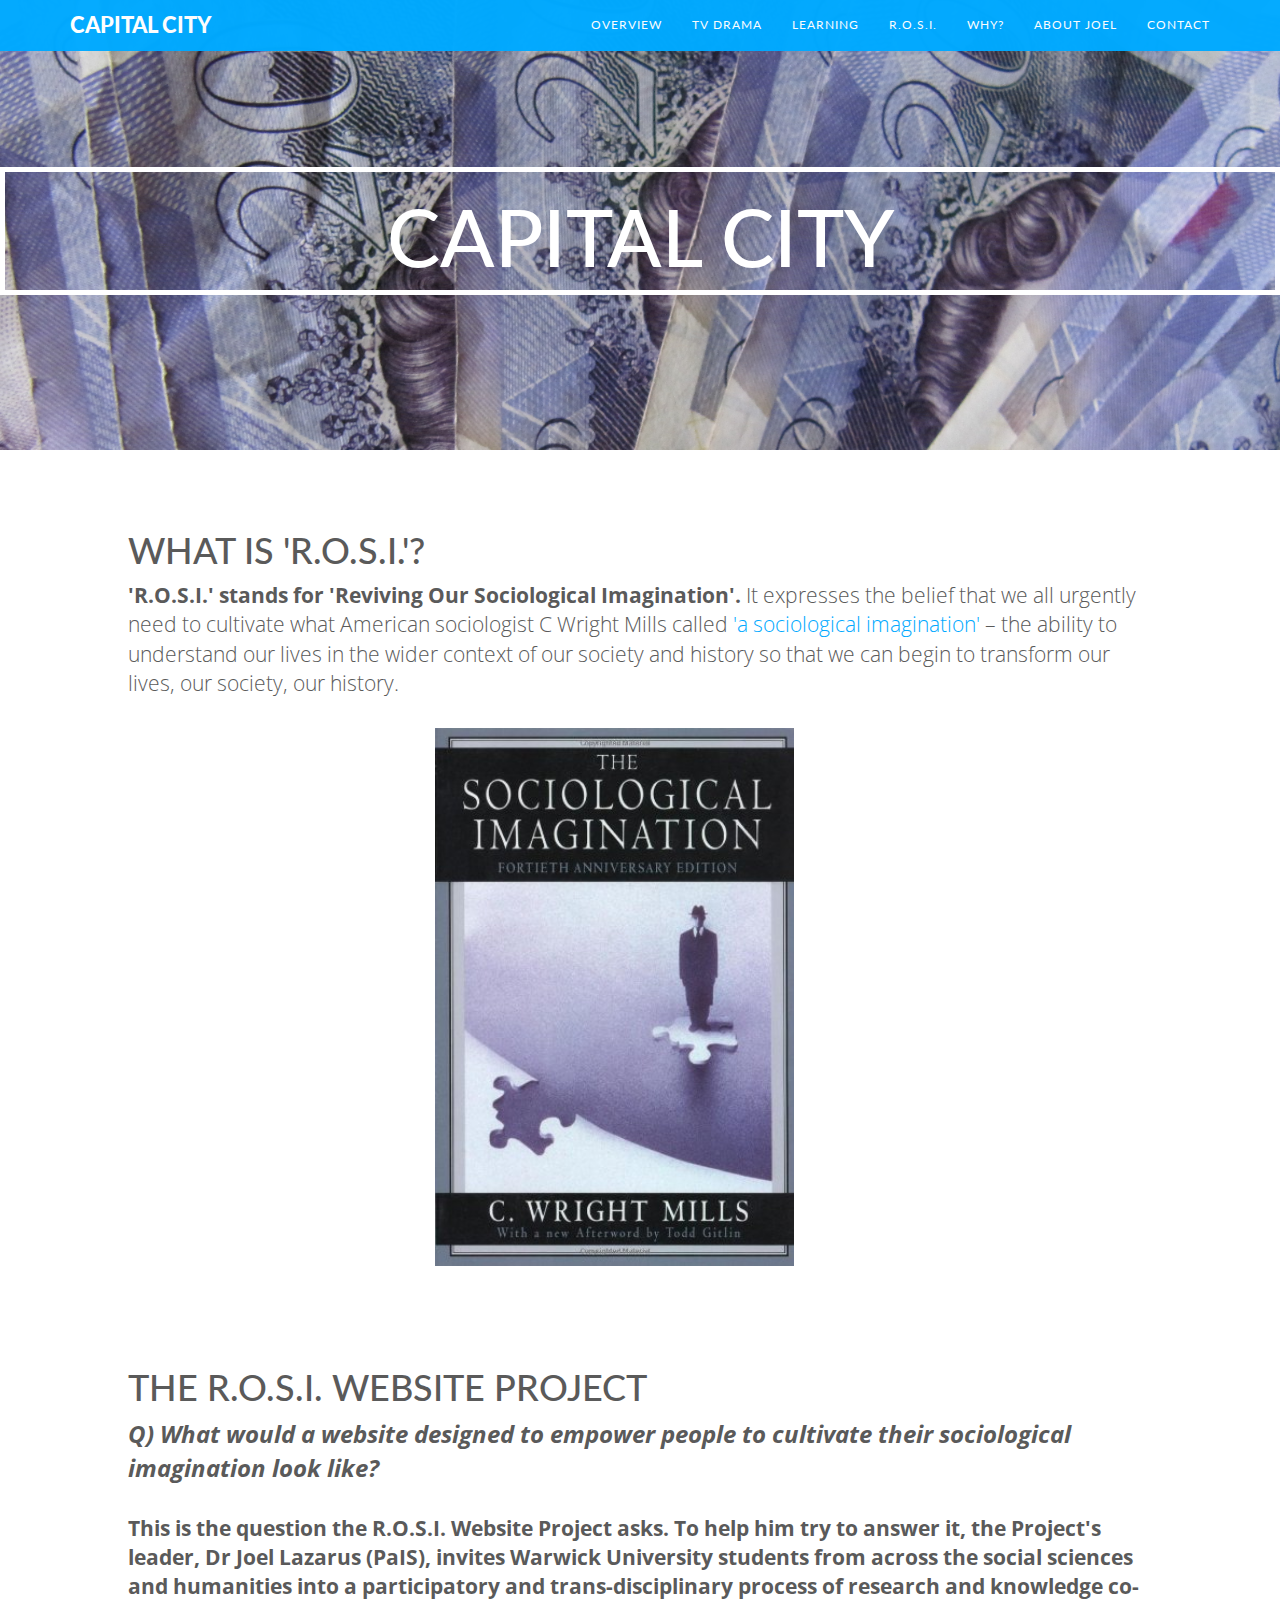
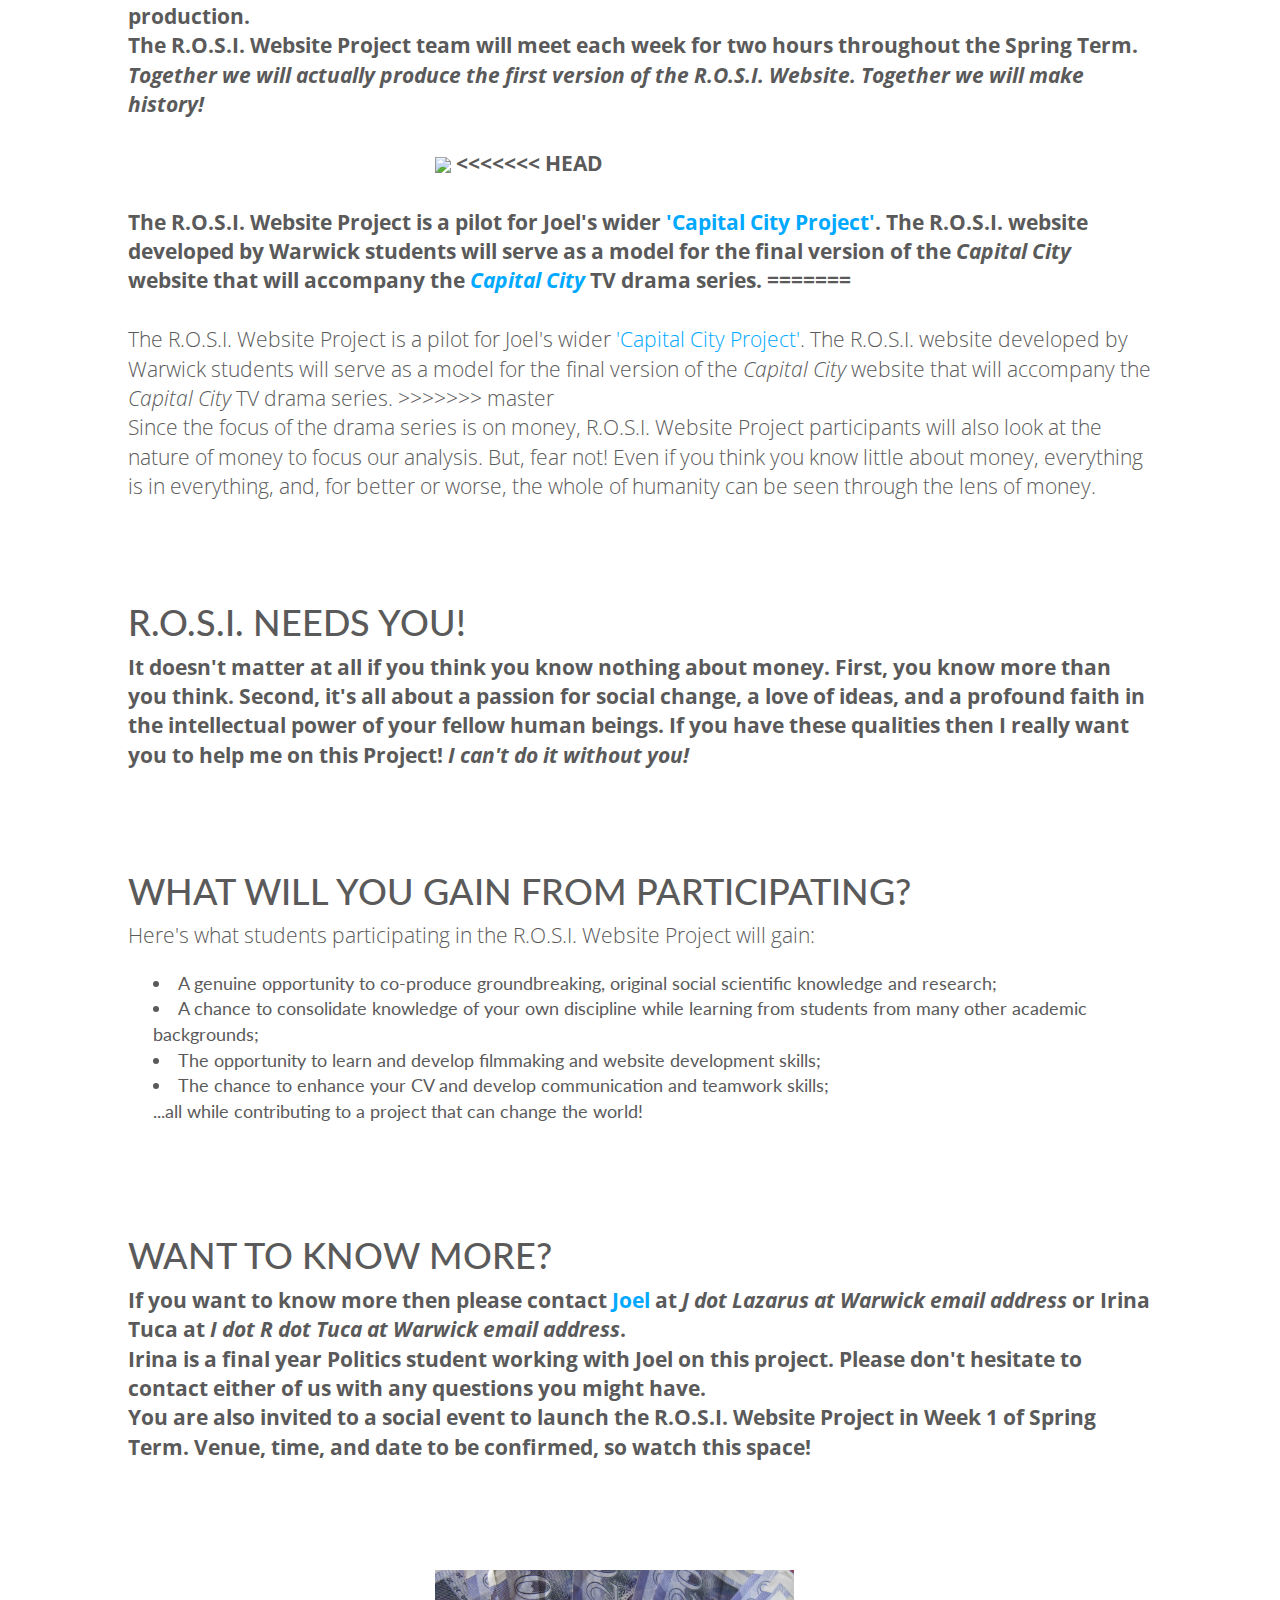
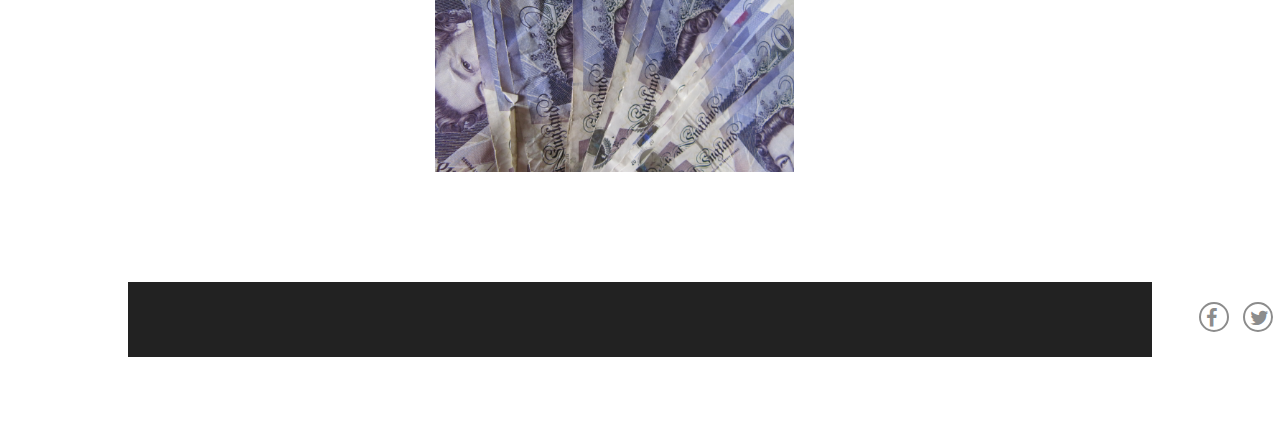
==== commit 22a32430: "Merge branch 'master' into joel" ====
--- a/rosi.html
+++ b/rosi.html
@@ -121,10 +121,16 @@
                         <br>
                         <br>
                         <img src="img/ROSI website.jpg" class="myimage"/>
+<<<<<<< HEAD
+                        <br>
+                        <br>
+                        The R.O.S.I. Website Project is a pilot for Joel's wider <a href="https://www.capital-city.github.io">'Capital City Project'</a>. The R.O.S.I. website developed by Warwick students will serve as a model for the final version of the <i>Capital City</i> website that will accompany the <a href="#tv" class="page-scroll"><i>Capital City</i></a> TV drama series.
+=======
                     </strong>
                         <br>
                         <br>
                         The R.O.S.I. Website Project is a pilot for Joel's wider <a href="https://www.capital-city.github.io">'Capital City Project'</a>. The R.O.S.I. website developed by Warwick students will serve as a model for the final version of the <i>Capital City</i> website that will accompany the <i>Capital City</i> TV drama series.
+>>>>>>> master
                         <br>
                         Since the focus of the drama series is on money, R.O.S.I. Website Project participants will also look at the nature of money to focus our analysis. But, fear not! Even if you think you know little about money, everything is in everything, and, for better or worse, the whole of humanity can be seen through the lens of money.
 
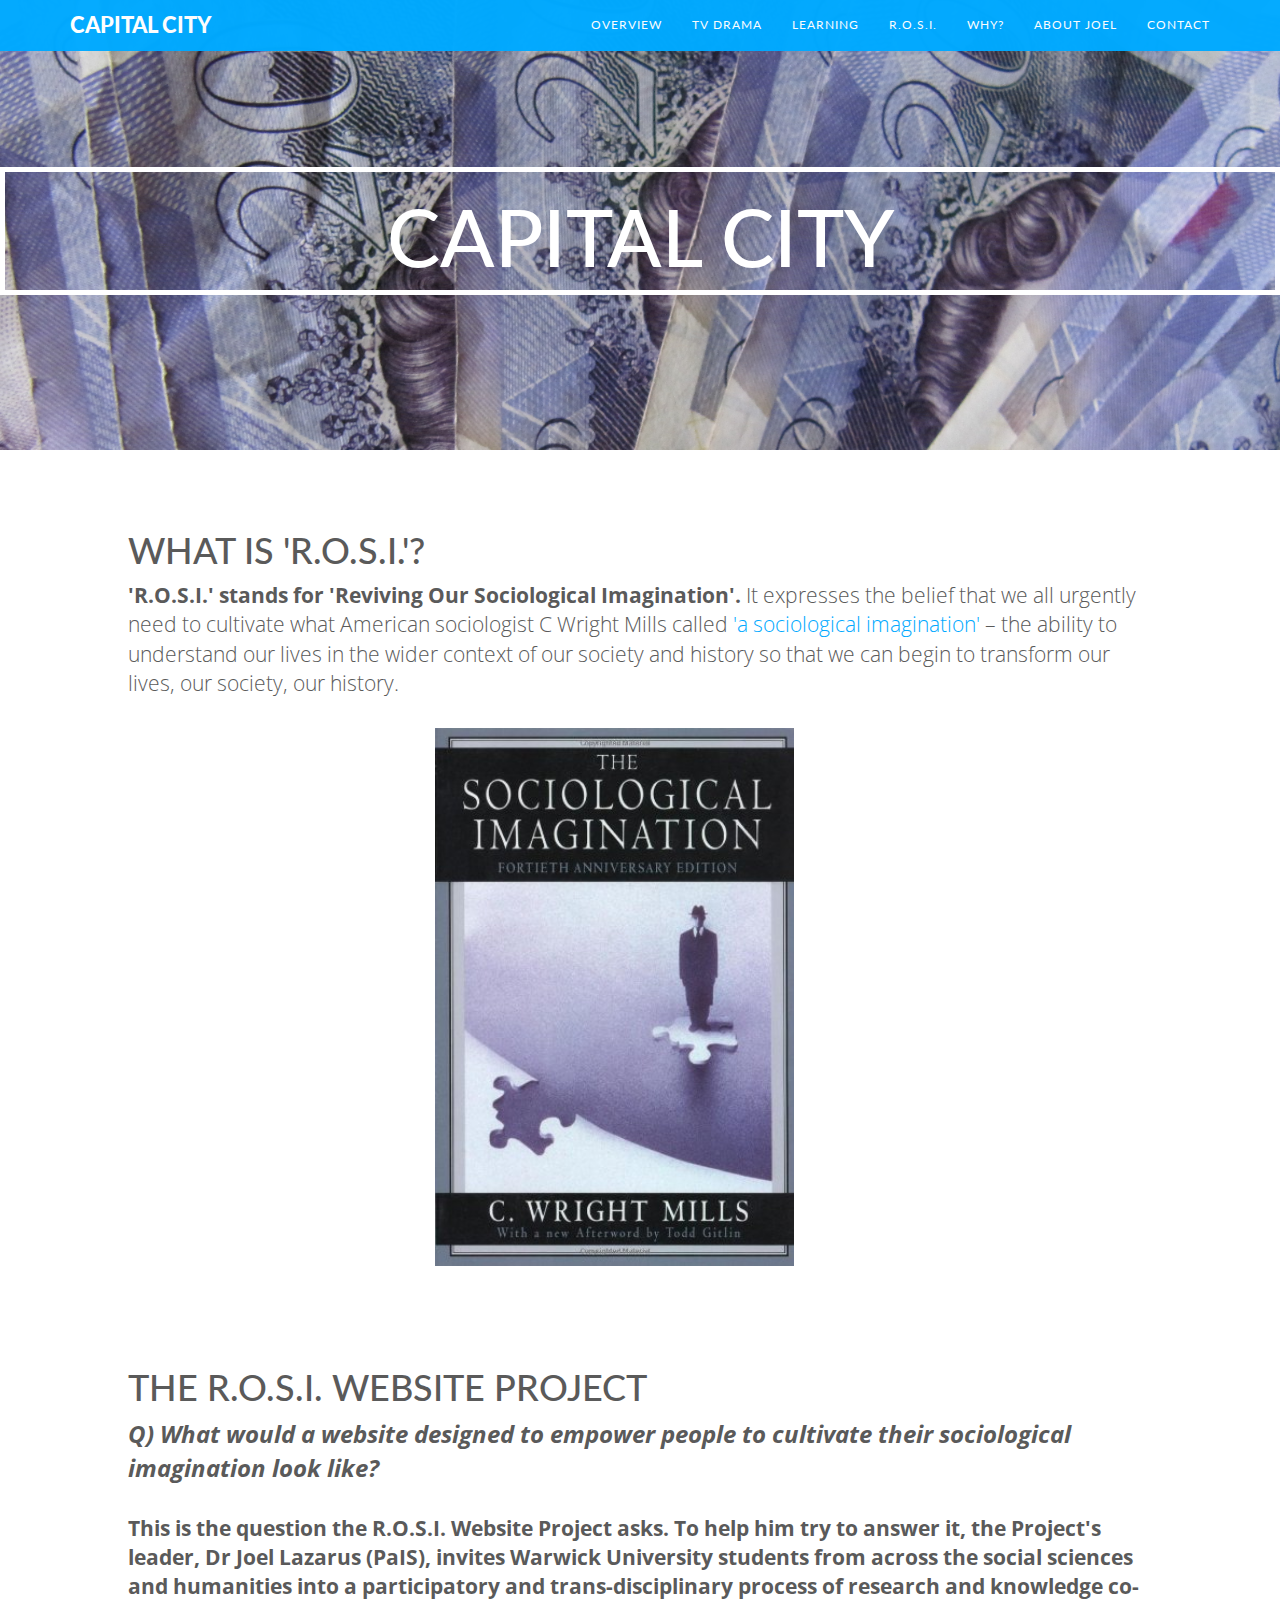
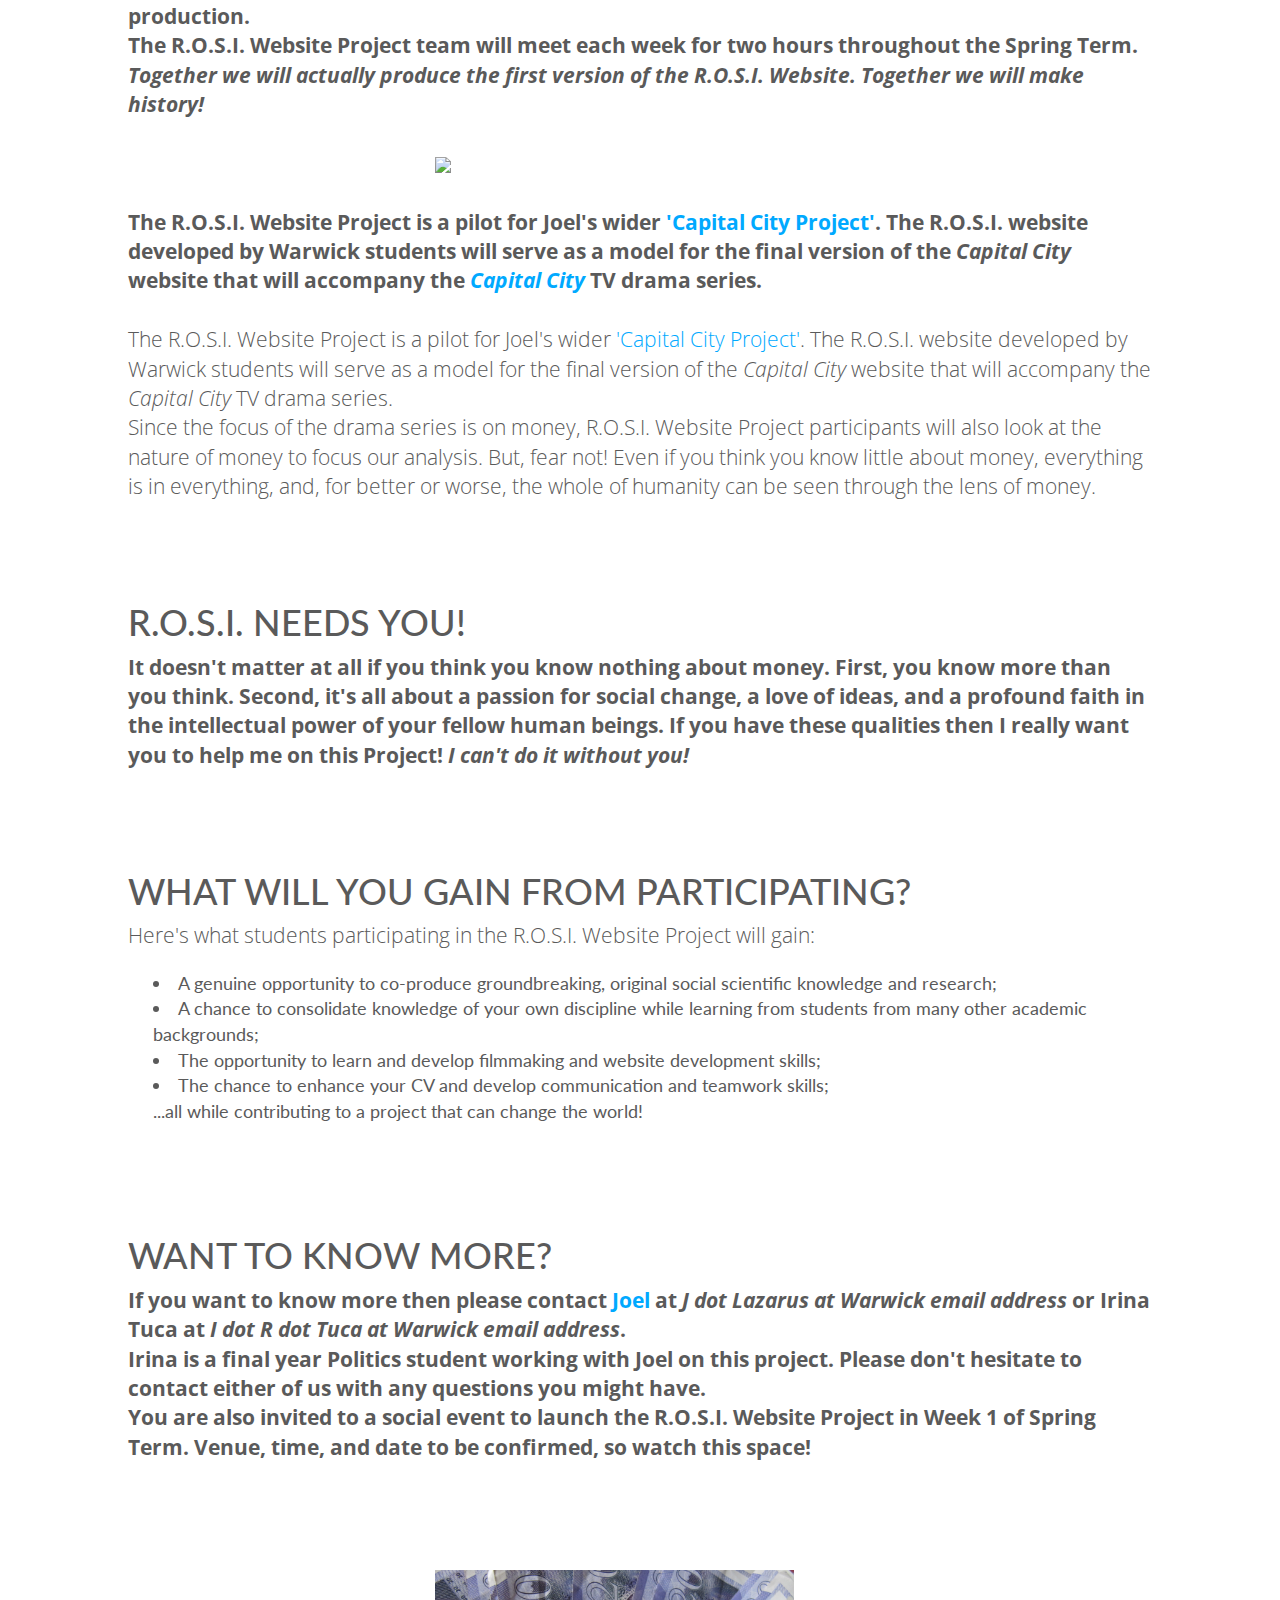
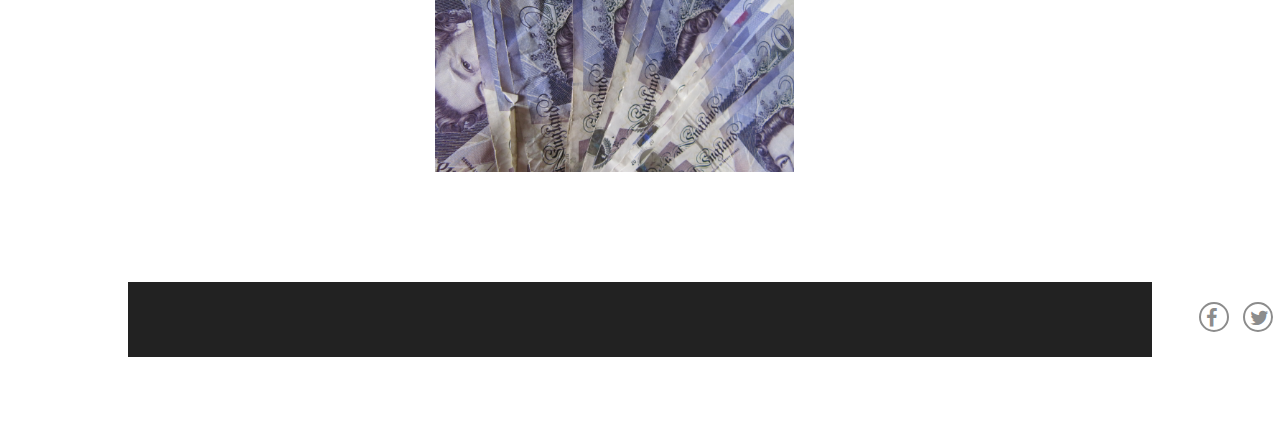
==== commit ac591449: "repair" ====
--- a/rosi.html
+++ b/rosi.html
@@ -120,17 +120,14 @@
                         <i>Together we will actually produce the first version of the R.O.S.I. Website. Together we will make history!</i>
                         <br>
                         <br>
-                        <img src="img/ROSI website.jpg" class="myimage"/>
-<<<<<<< HEAD
+                        <img src="img/ROSI_website.jpg" class="myimage"/>
                         <br>
                         <br>
                         The R.O.S.I. Website Project is a pilot for Joel's wider <a href="https://www.capital-city.github.io">'Capital City Project'</a>. The R.O.S.I. website developed by Warwick students will serve as a model for the final version of the <i>Capital City</i> website that will accompany the <a href="#tv" class="page-scroll"><i>Capital City</i></a> TV drama series.
-=======
-                    </strong>
+                   </strong>
                         <br>
                         <br>
                         The R.O.S.I. Website Project is a pilot for Joel's wider <a href="https://www.capital-city.github.io">'Capital City Project'</a>. The R.O.S.I. website developed by Warwick students will serve as a model for the final version of the <i>Capital City</i> website that will accompany the <i>Capital City</i> TV drama series.
->>>>>>> master
                         <br>
                         Since the focus of the drama series is on money, R.O.S.I. Website Project participants will also look at the nature of money to focus our analysis. But, fear not! Even if you think you know little about money, everything is in everything, and, for better or worse, the whole of humanity can be seen through the lens of money.
 
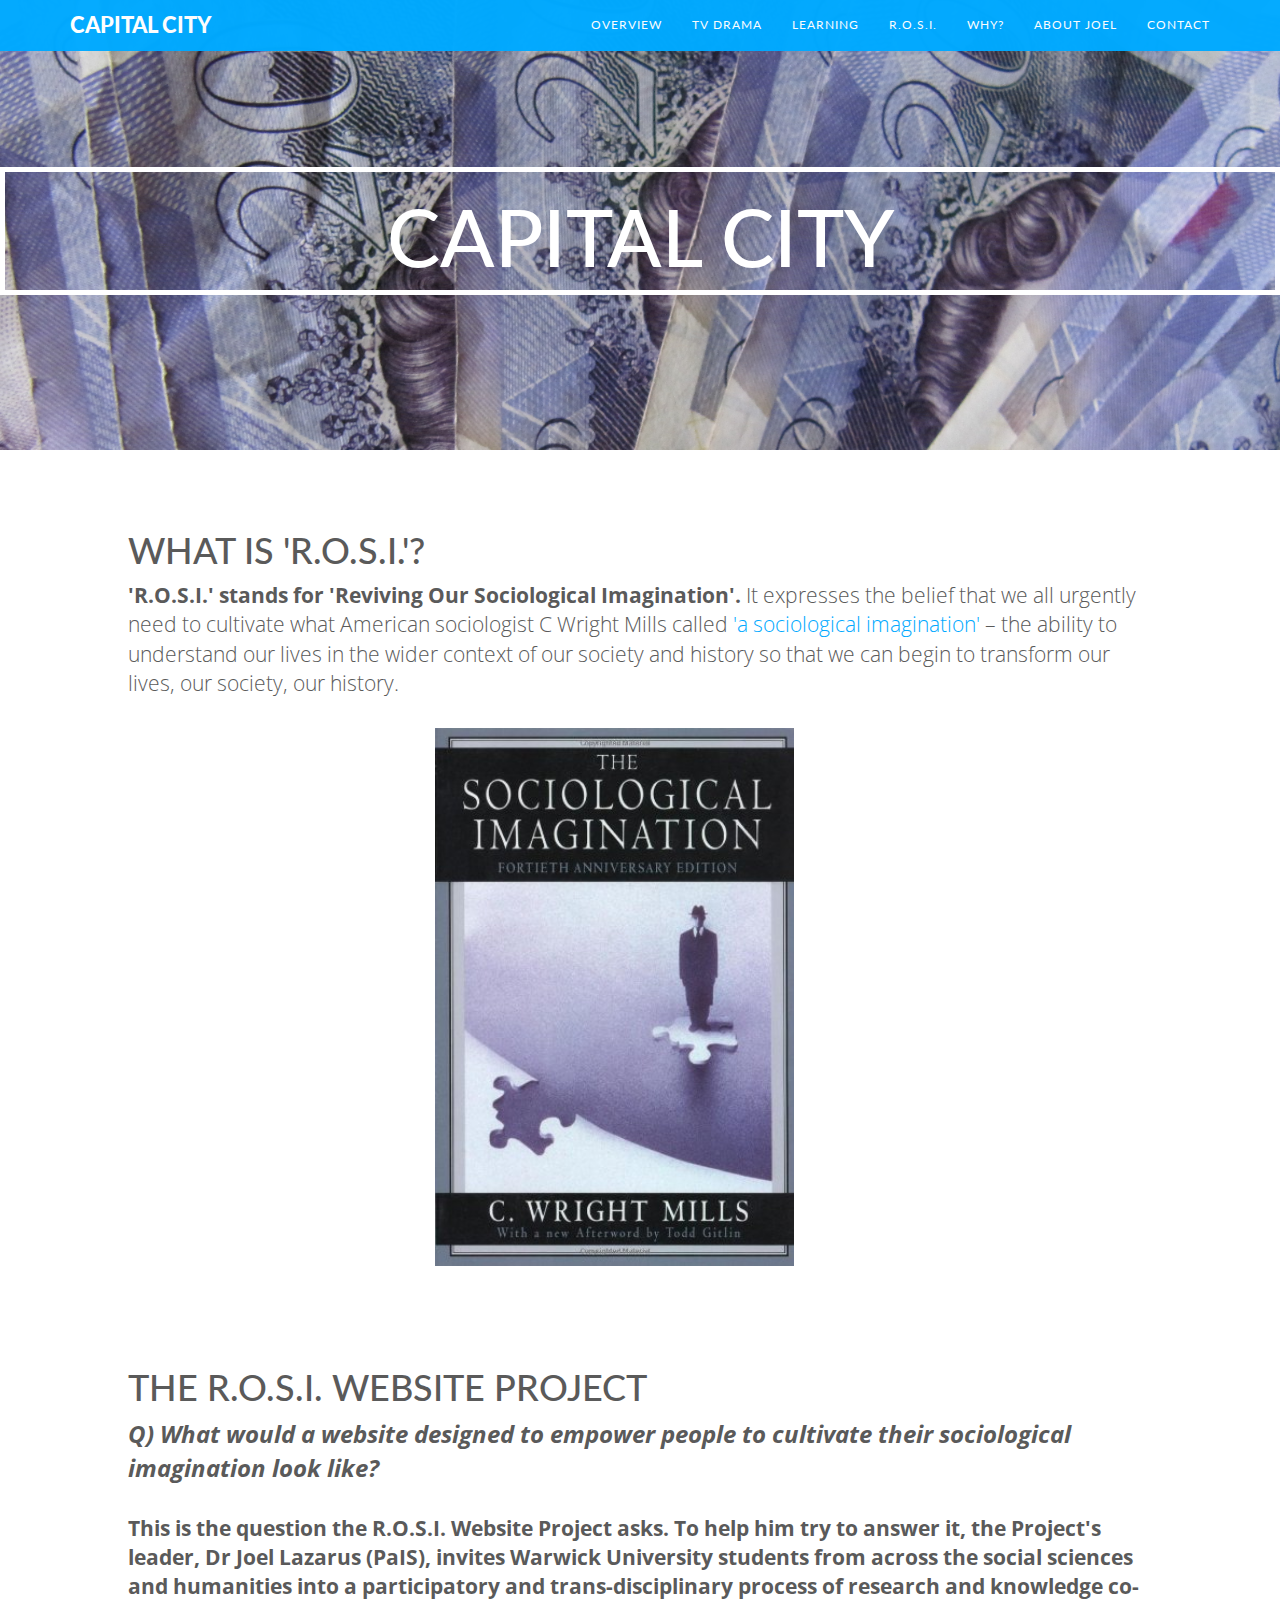
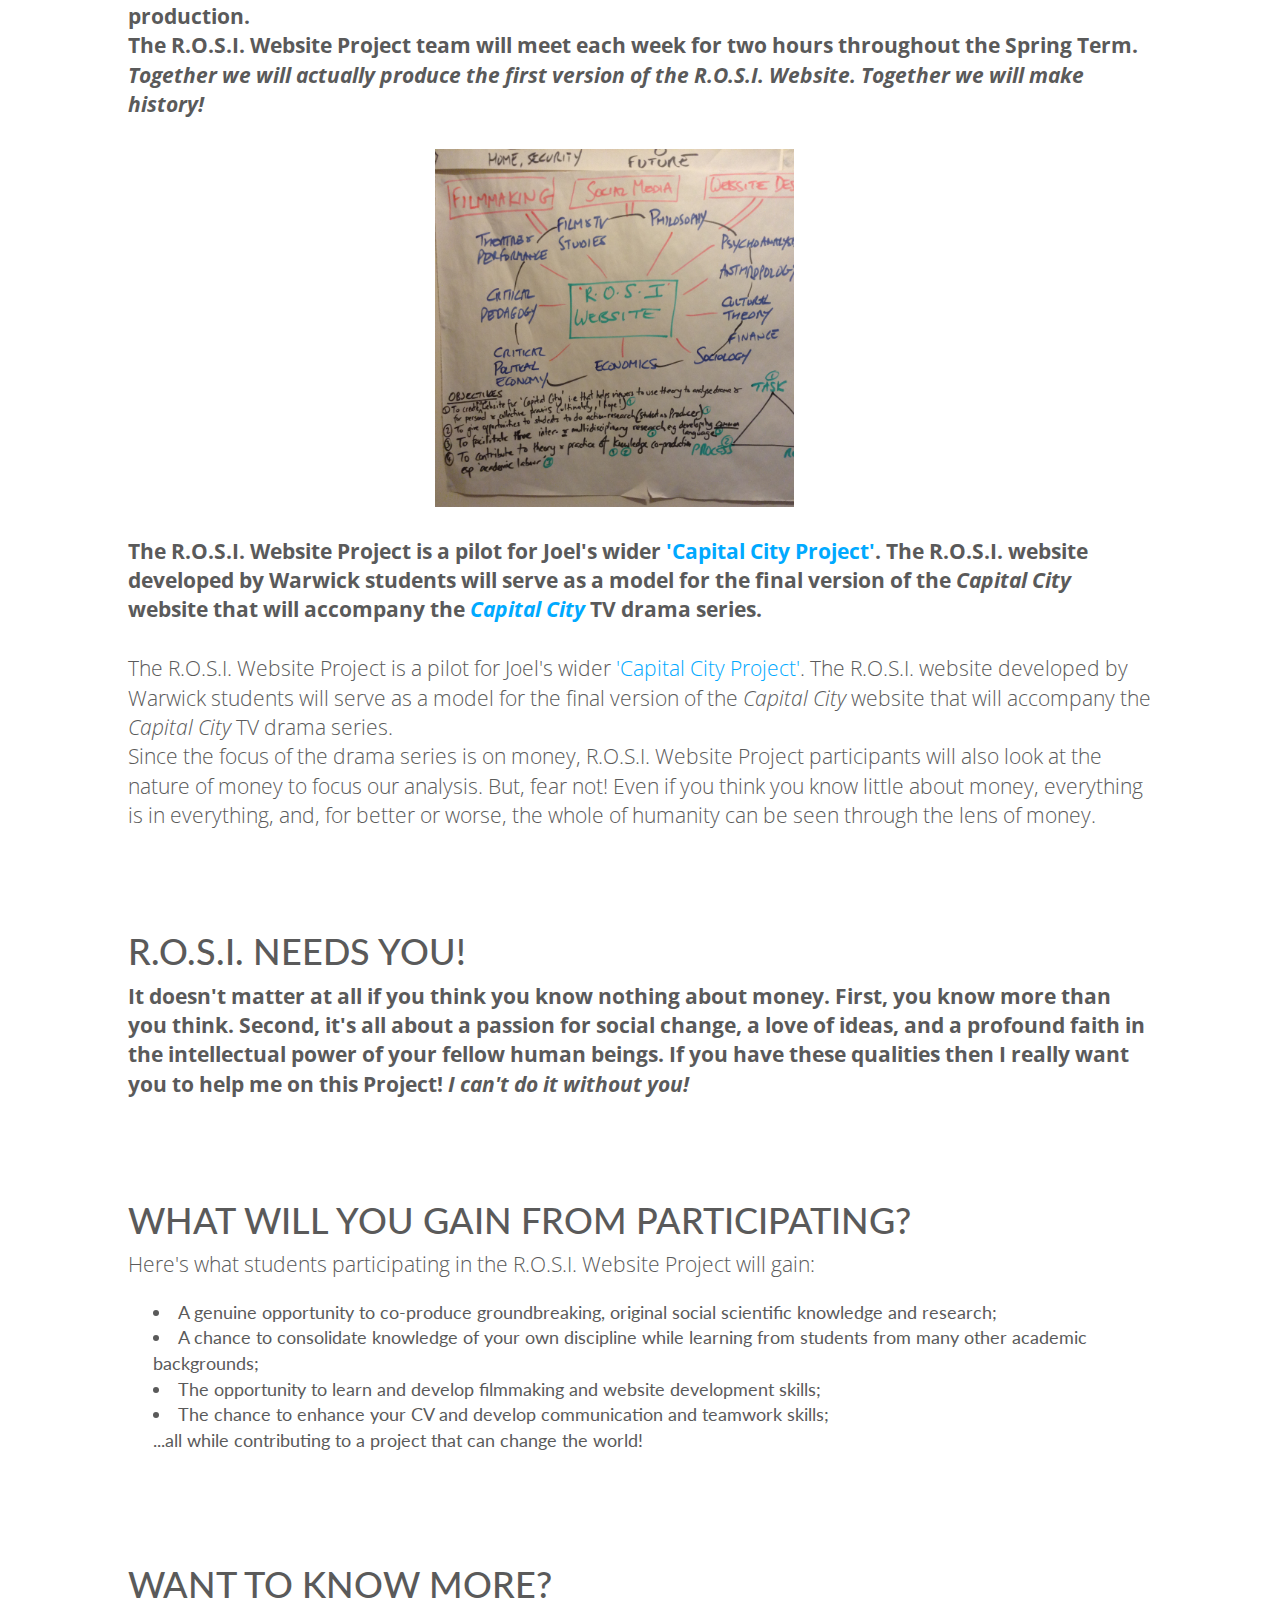
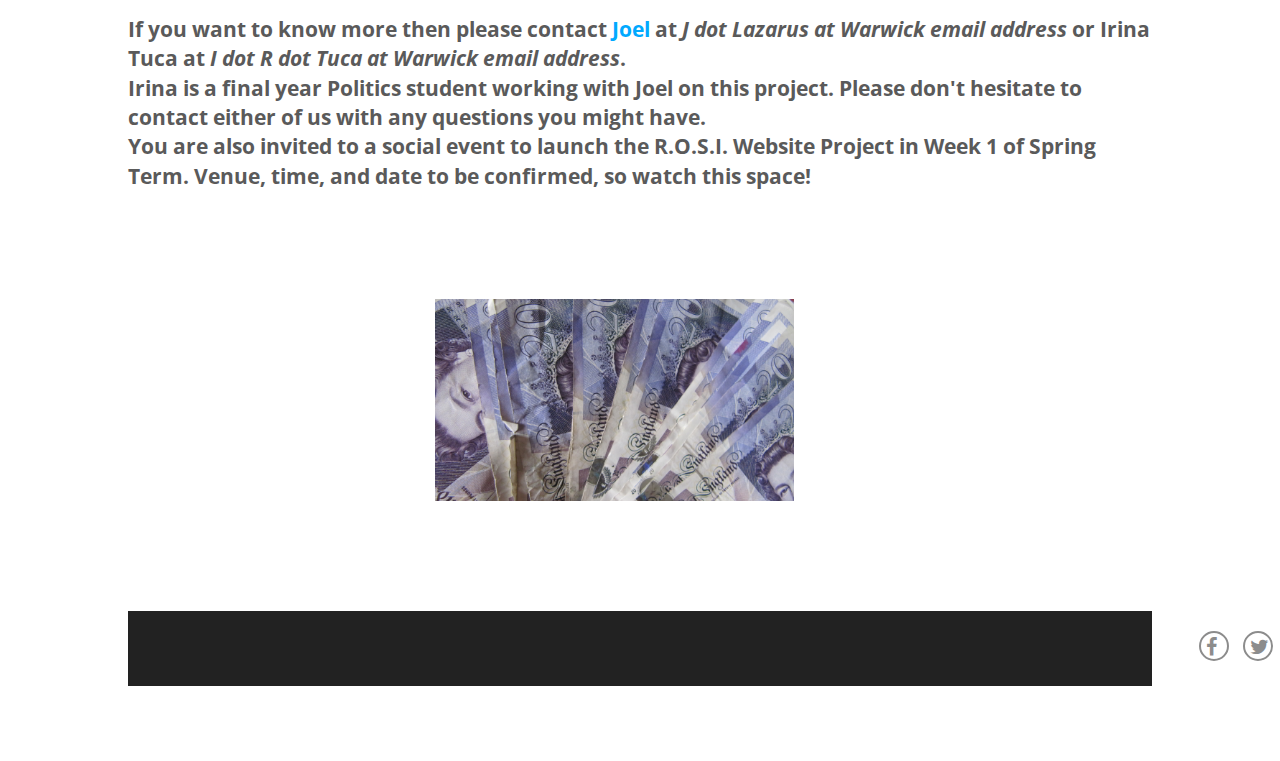
==== commit 50846b21: "simplified jpgs" ====
--- a/rosi.html
+++ b/rosi.html
@@ -120,7 +120,7 @@
                         <i>Together we will actually produce the first version of the R.O.S.I. Website. Together we will make history!</i>
                         <br>
                         <br>
-                        <img src="img/ROSI_website.jpg" class="myimage"/>
+                        <img src="img/rosi.jpg" class="myimage" />
                         <br>
                         <br>
                         The R.O.S.I. Website Project is a pilot for Joel's wider <a href="https://www.capital-city.github.io">'Capital City Project'</a>. The R.O.S.I. website developed by Warwick students will serve as a model for the final version of the <i>Capital City</i> website that will accompany the <a href="#tv" class="page-scroll"><i>Capital City</i></a> TV drama series.
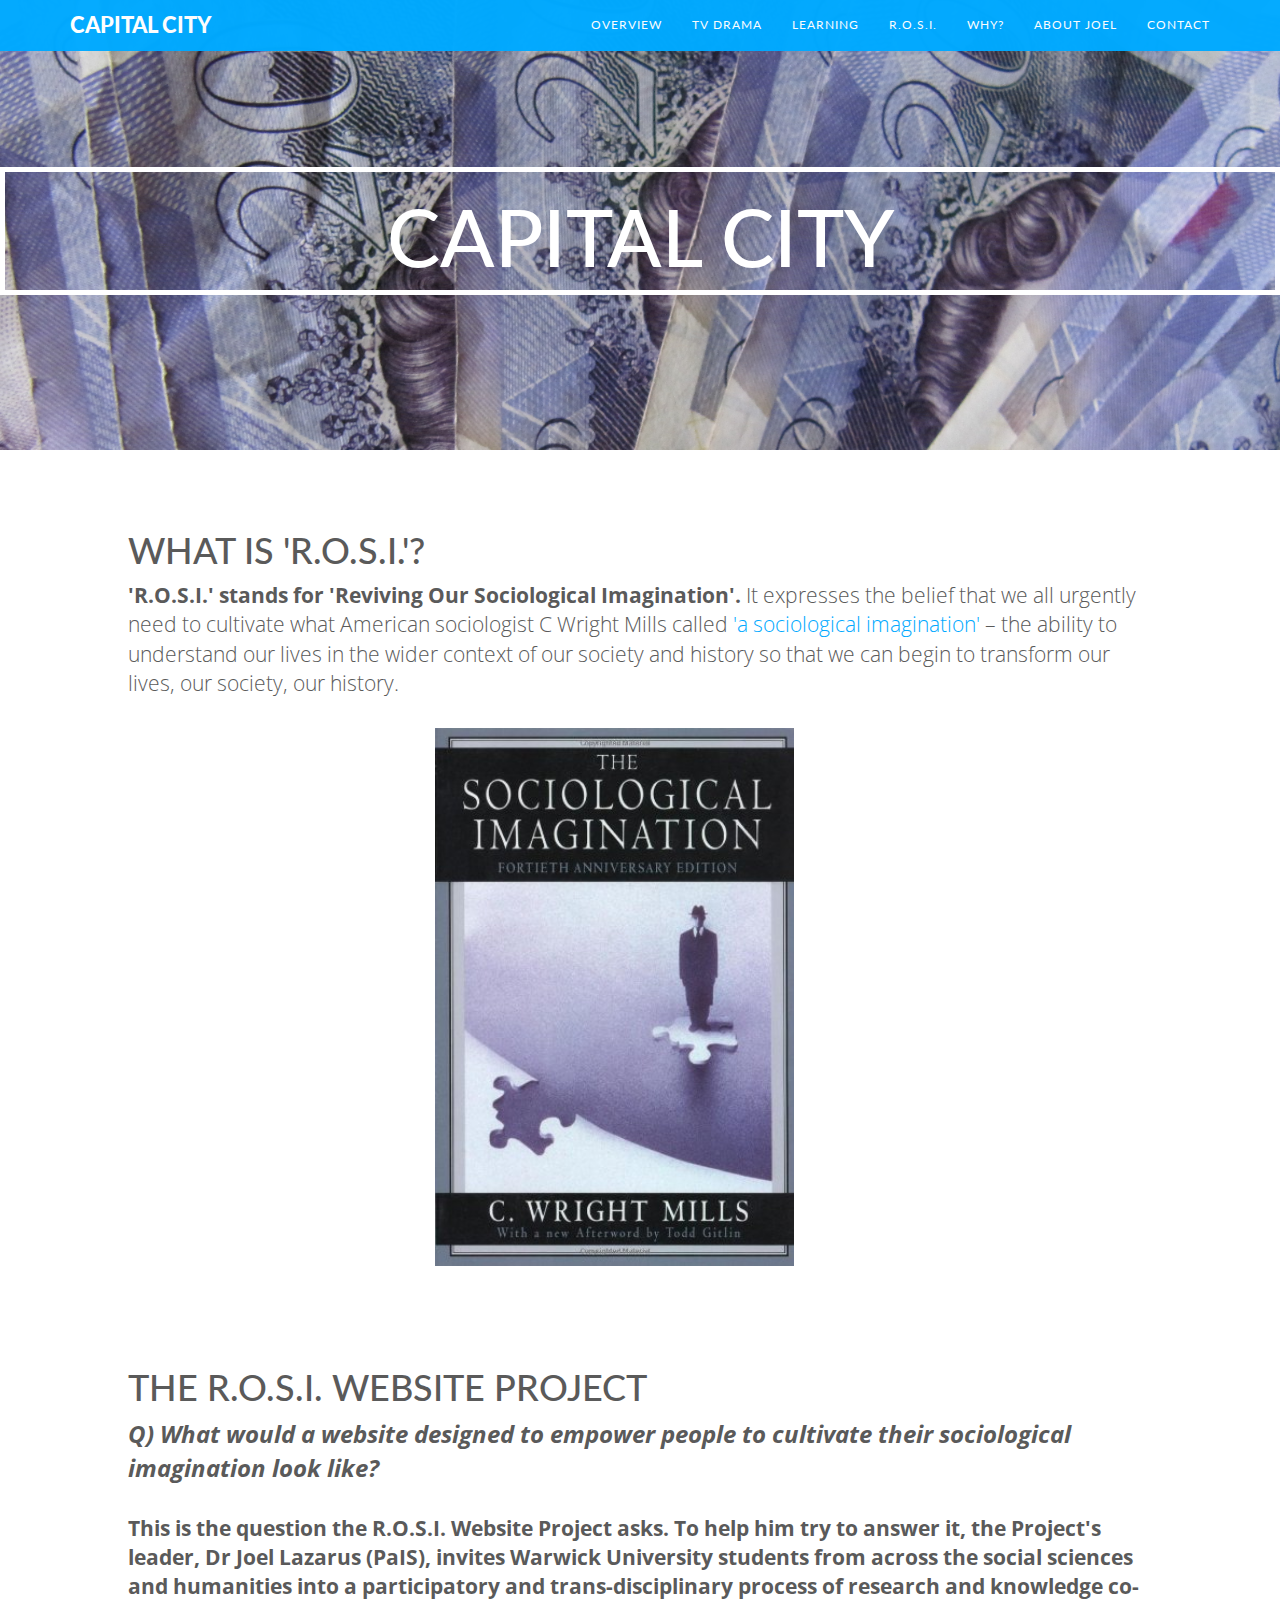
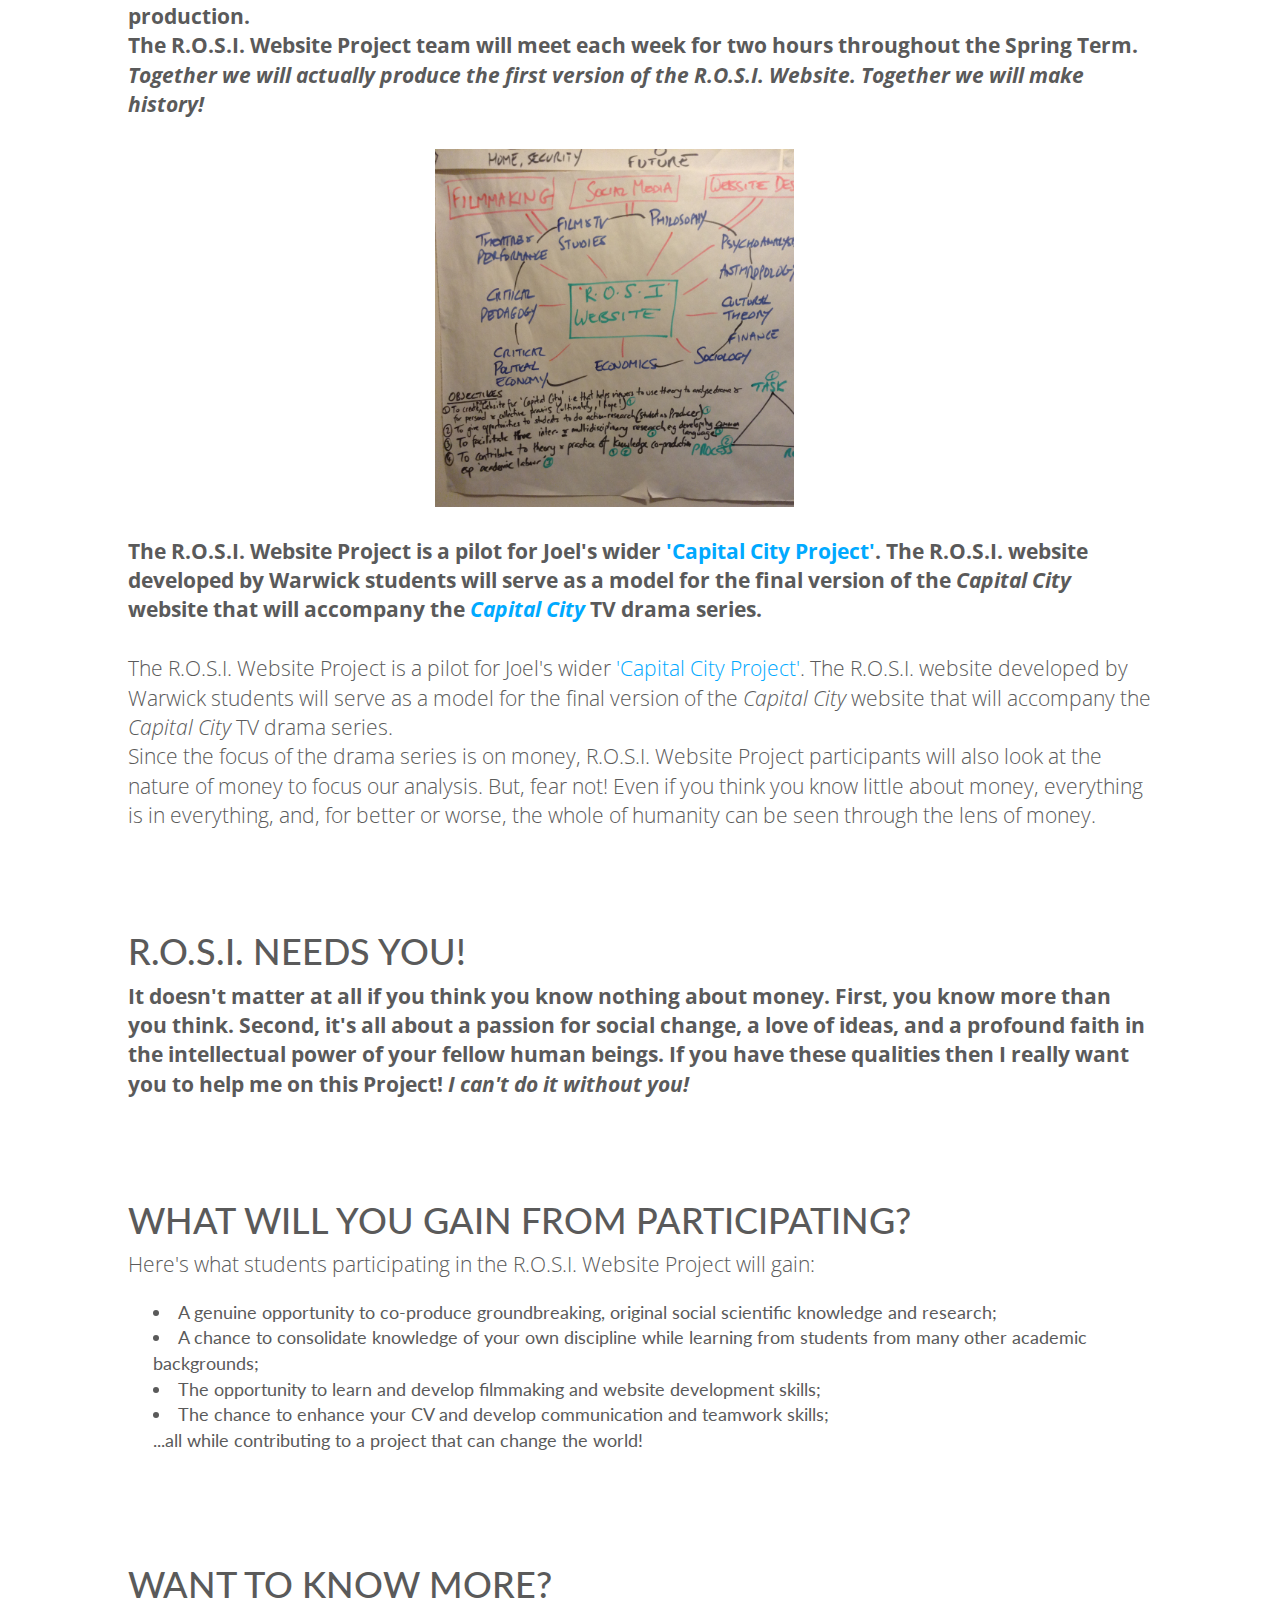
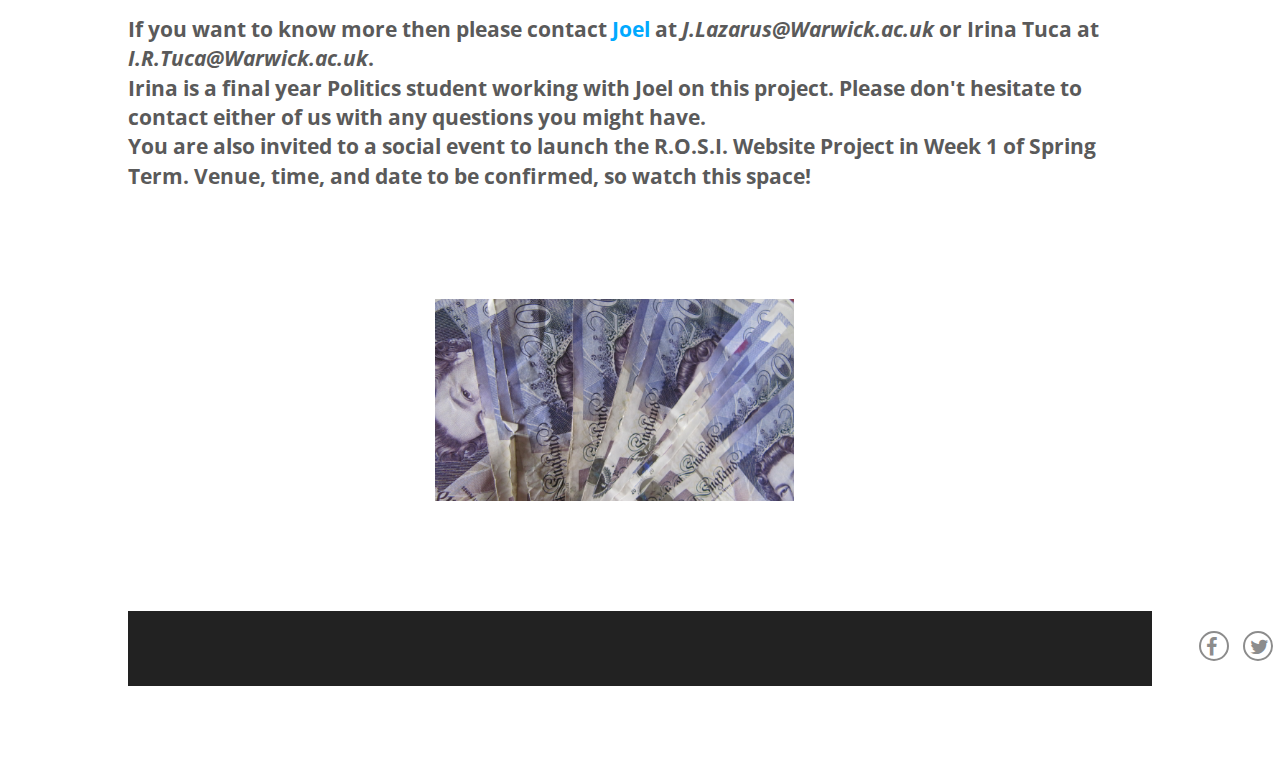
==== commit c02b96f9: "changed emails" ====
--- a/rosi.html
+++ b/rosi.html
@@ -165,7 +165,7 @@
                     <h1>Want to know more?</h1>
                     <p class="lead">
                     <strong>
-                    If you want to know more then please contact <a href="http://capital-city.github.io/index.html#joel">Joel</a> at <i>J dot Lazarus at Warwick email address</i> or Irina Tuca at <i>I dot R dot Tuca at Warwick email address</i>. 
+                    If you want to know more then please contact <a href="http://capital-city.github.io/index.html#joel">Joel</a> at <i>J.Lazarus@Warwick.ac.uk</i> or Irina Tuca at <i>I.R.Tuca@Warwick.ac.uk</i>. 
                     <br>
                     Irina is a final year Politics student working with Joel on this project. Please don't hesitate to contact either of us with any questions you might have.
                     
